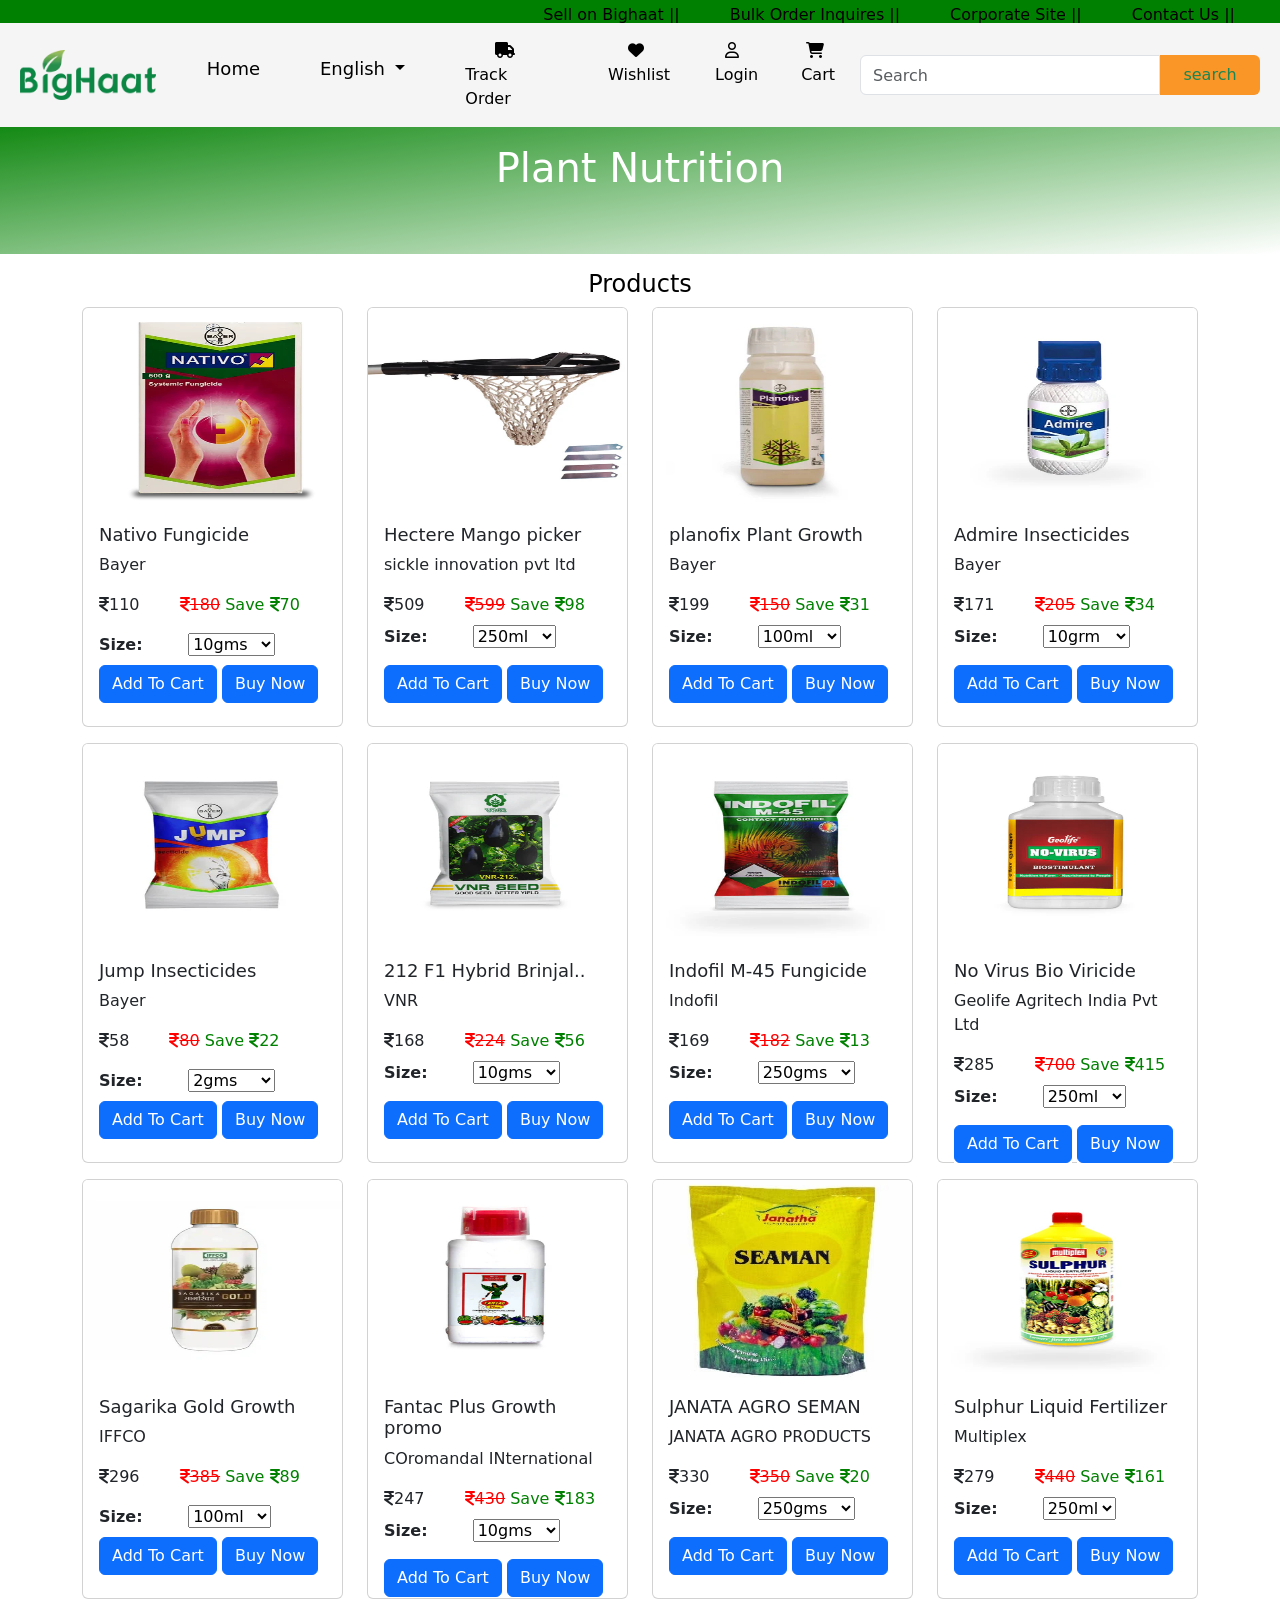
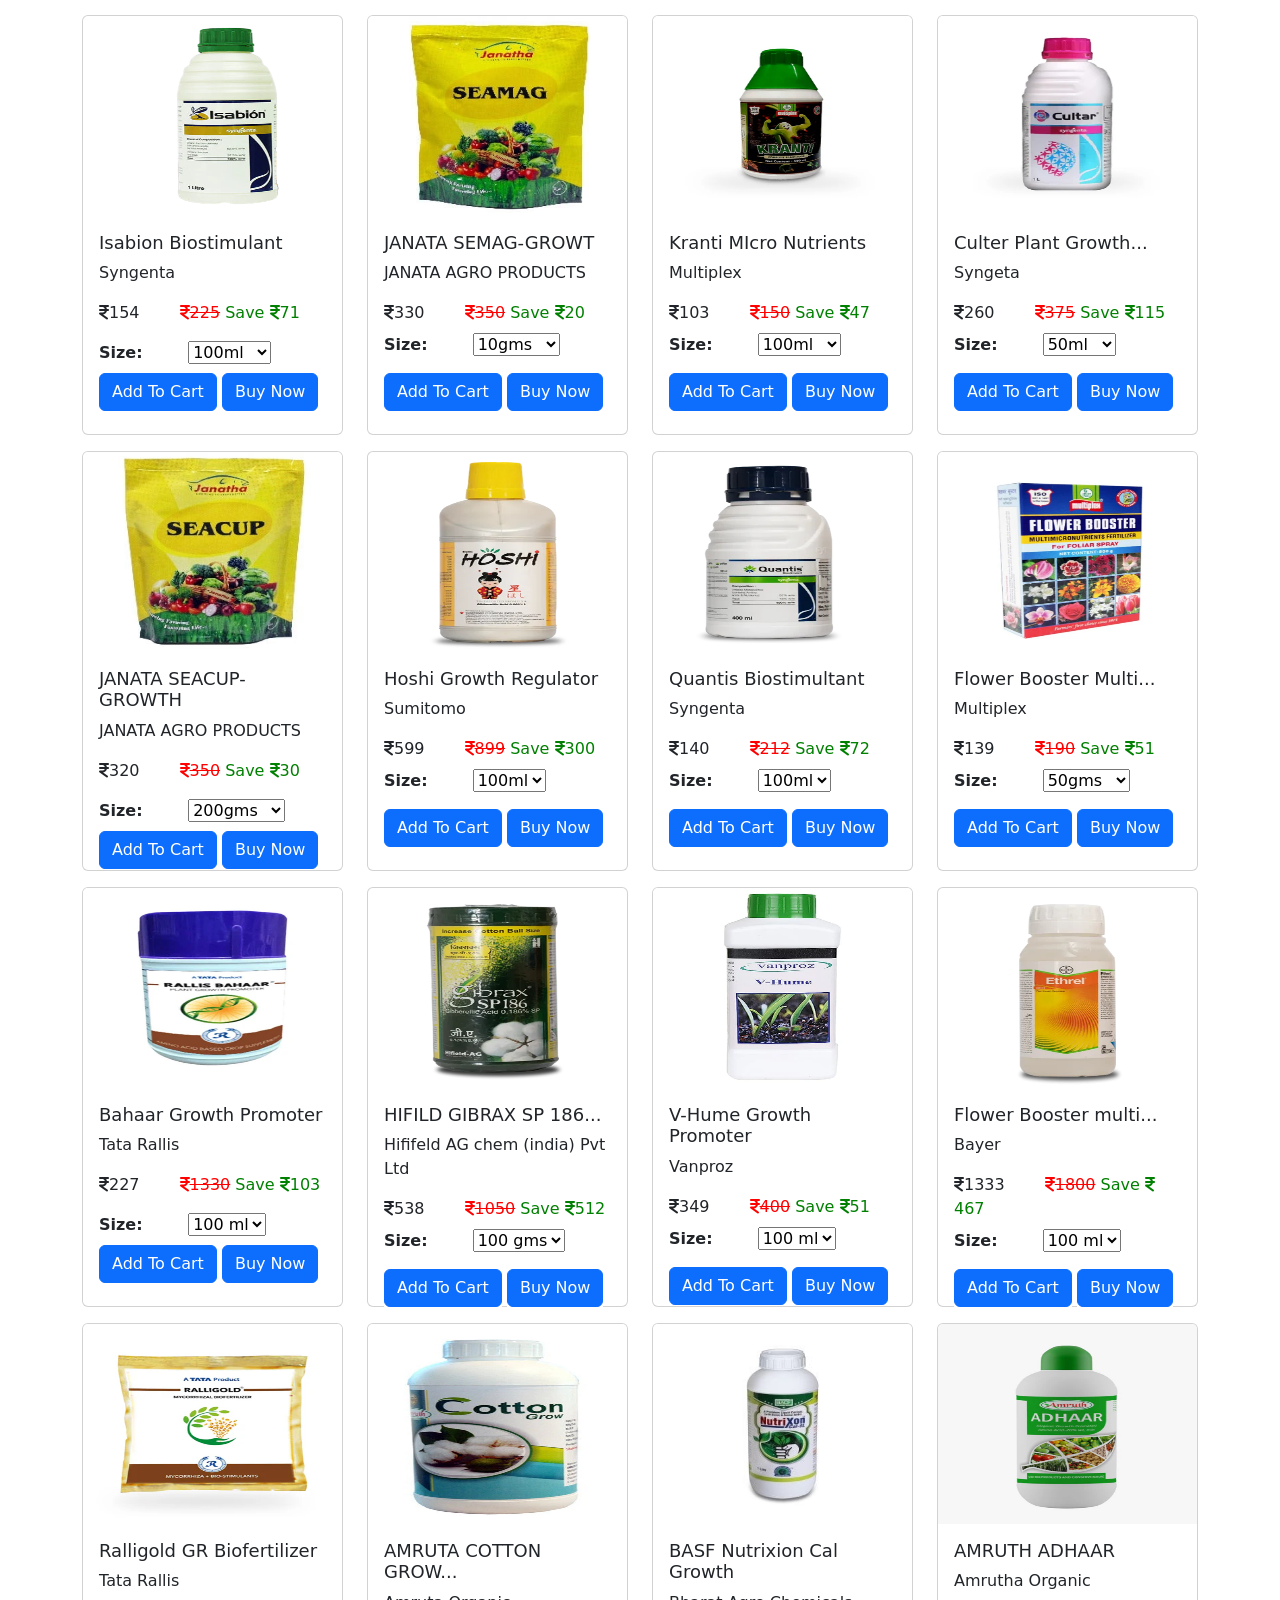
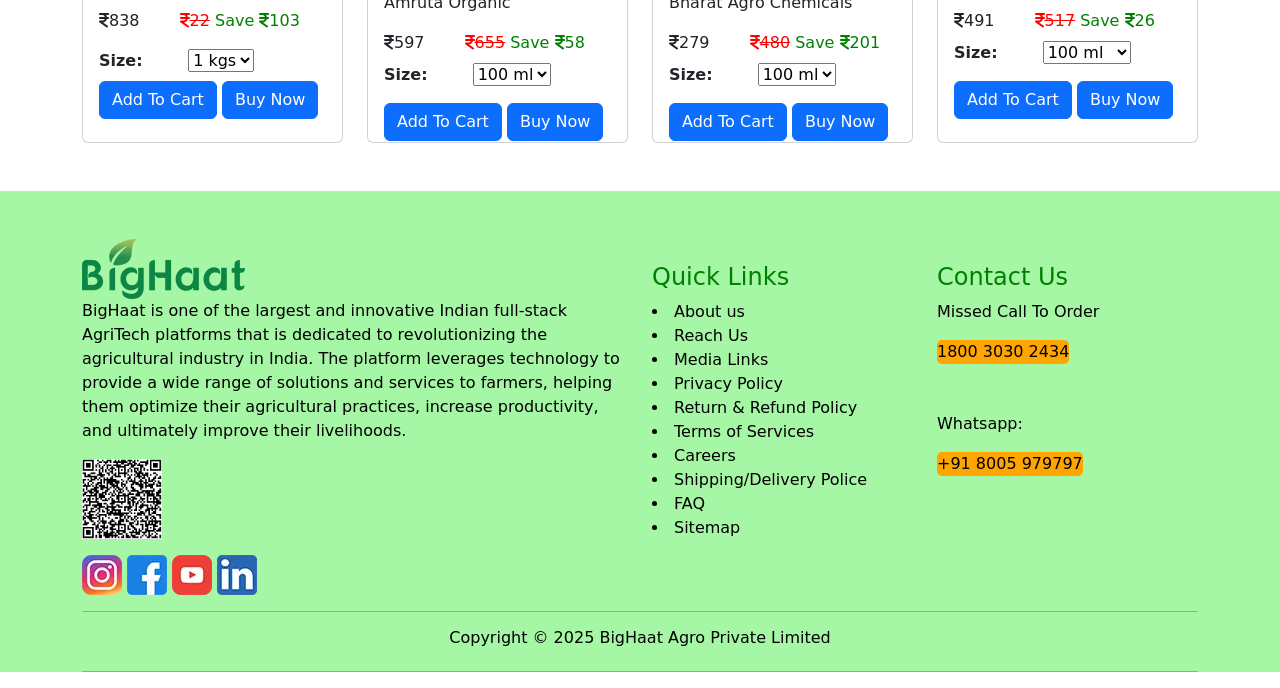
==== cart.html @ b8708f1e "hello" ====
<!DOCTYPE html>
<html lang="en">
<head>
    <meta charset="UTF-8">
    <meta name="viewport" content="width=device-width, initial-scale=1.0">
    <title>cart</title>
    <link rel="stylesheet" href="./css/Bootstrap.min.css">
    <script src="./js/Bootstrap.bundel.min.js"></script>
    <link rel="stylesheet" href="https://cdnjs.cloudflare.com/ajax/libs/font-awesome/6.7.2/css/all.min.css" integrity="sha512-Evv84Mr4kqVGRNSgIGL/F/aIDqQb7xQ2vcrdIwxfjThSH8CSR7PBEakCr51Ck+w+/U6swU2Im1vVX0SVk9ABhg==" crossorigin="anonymous" referrerpolicy="no-referrer" />
    <!-- <link rel="stylesheet" href="./css/index.css"> -->
    <link rel="stylesheet" href="./css/cart.css">
</head>
<body>
    <!-- first section -->
    <section class="navbar1">
        <nav class="navbar navbar-expand-lg navbar-light ">
          <div class="container-fluid">
            <a class="navbar-brand" href="#"></a>
            
            <div class="collapse navbar-collapse" id="navbarNav">
              <ul class="navbar-nav">
                <li class="nav-item" id="navitem">
                  <a class="nav-link active" aria-current="page" href="#">Sell on Bighaat ||</a>
                </li>
                <li class="nav-item">
                  <a class="nav-link active" href="Emailjs.html">Bulk Order Inquires ||</a>
                </li>
                <li class="nav-item">
                    <a class="nav-link active" href="About.html">Corporate Site ||</a>
                  </li>
                <li class="nav-item">
                  <a class="nav-link active" href="Emailjs.html">Contact Us ||</a>
                </li>
              </ul>
            </div>
          </div>
        </nav>
      </section>
  
  <!-- section 2 navbar -->
      <section>
        <nav class="navbar navbar-expand-lg navbar-light ">
          <div class="container-fluid" style="background-color:whitesmoke;">
            <a class="navbar-brand" href="#"><img src="./images/bighaat-logo.webp" alt="" style="height: 50px;"></a>
            <button class="navbar-toggler" type="button" data-bs-toggle="collapse" data-bs-target="#navbarSupportedContent" aria-controls="navbarSupportedContent" aria-expanded="false" aria-label="Toggle navigation">
              <span class="navbar-toggler-icon"></span>
            </button>
            <div class="collapse navbar-collapse" id="navbarSupportedContent">
              <ul class="navbar-nav me-auto mb-1 mb-lg-0">
                <li class="nav-item py-4">
                  <a class="nav-link active Home" id="navlink" href="index.html" tabindex="-1" aria-disabled="true" >
                    Home</a>
                </li>
                
                
                <li class="nav-item dropdown py-4">
                  <a class="nav-link active dropdown-toggle Home" href="#" id="navlink" id="navbarDropdown" role="button" data-bs-toggle="dropdown" aria-expanded="false">
                    English
                  </a>
                  <ul class="dropdown-menu" aria-labelledby="navbarDropdown">
                    <li><a class="dropdown-item" href="#">Hindi</a></li>
                    <li><a class="dropdown-item" href="#">Marathi</a></li>
                    <li><hr class="dropdown-divider"></li>
                    <li><a class="dropdown-item" href="#">Tamil</a></li>
                  </ul>
                </li>
                <li class="nav-item py-2">
                  <a class="nav-link active" id="navlink" href="track_order.html" tabindex="-1" aria-disabled="true" style="padding-left:20px ;">
                    <i class="fa-solid fa-truck" id="truck"></i><br>Track Order</a>
                </li>
                <li class="nav-item py-2">
                  <a class="nav-link active" id="navlink" href="wishlist.html" tabindex="-1" aria-disabled="true" >
                    <i class="fa-solid fa-heart" id="icon" ></i> <br>Wishlist</a>
                </li>
                <li class="nav-itemn py-2">
                  <a class="nav-link active" id="navlink" href="#" tabindex="-1" aria-disabled="true" data-bs-toggle="modal" data-bs-target="#staticBackdrop">
                    <i class="fa-regular fa-user" id="icons"></i> <br>Login</a>
                </li>
                <li class="nav-item py-2">
                  <a class="nav-link active" id="navlink" href="cart.html" tabindex="-1" aria-disabled="true">
                    <i class="fa-solid fa-cart-shopping" id="cart" ></i> <br>Cart</a>
                </li>
              </ul>
              <form class="d-flex">
                <input class="form-control " id="input" type="search" placeholder="Search" aria-label="Search" style="width: 300px;">
                <button class="btn btn-outline-success" type="submit">search</button>
              </form>
            </div>
          </div>
        </nav>
  
        
    </section>
        <!------------------------------------ -----------Modal----------------------------------------- -->
        <div class="modal fade" id="staticBackdrop" data-bs-backdrop="static" data-bs-keyboard="false" tabindex="-1" aria-labelledby="staticBackdropLabel" aria-hidden="true">
          <div class="modal-dialog">
            <div class="modal-content">
              <div class="modal-header">
                <h5 class="modal-title mod" id="staticBackdropLabel">Login</h5>
                <button type="button" class="btn-close" data-bs-dismiss="modal" aria-label="Close"></button>
              </div>
              <div class="modal-body">
                <form>
                
        
                  <div class="mb-3">
                    <label for="email" class="form-labels mod">Email</label>
                    <input type="email" id="email" name="email" class="form-control" required placeholder="Enter your email">
                  </div>
        
                  <div class="mb-3">
                    <label for="password" class="form-labels mod ">Password</label><br>
                    <input type="password" id="password" name="password" class="form-control" maxlength="10" required placeholder="Enter your password">
                  </div>
                  
                  <div class="d-flex justify-content-between align-items-center">
                    <a href="#" class="forgot-password">Forgot Password?</a>
                    <a href="signup.html" class="signup-link account">Don't have an account?</a><a class="sign" href="sign up.html">Sign up</a>
                  </div>
                </form>
              </div>
              <div class="modal-footer">
                <button type="button" class="btn btn-secondary" data-bs-dismiss="modal">Close</button>
                <button type="submit" class="btn btn-outline-success">Sign In</button>
              </div>
            </div>
          </div>
        </div>
    
    <!-- offcanvas section -->
    <div class="offcanvas offcanvas-end" tabindex="-1" id="offcanvasRight" aria-labelledby="offcanvasRightLabel">
      <div class="offcanvas-header">
        <h5 id="offcanvasRightLabel" class="text-center">Cart</h5>
        <button type="button" class="btn-close text-reset" data-bs-dismiss="offcanvas" aria-label="Close"></button>
      </div>
      <div class="offcanvas-body text-center" >
        <p>No Product Add to Cart</p>
        <button class="btn btn-success"><a class="shopping" href="">continue shopping</a></button>
        
      </div>
    </div>
    <!-- Section 3 -->
     <section>
       
        </section>
        <!-- SECTION THIRD -->
         <section>
          
          <div class="cont mt-1 mb-1">
            <h1 class="plant">Plant Nutrition</h1>
          </div>
          
         </section>
    <!-- cart section -->
    <section>
      <div class="container mb-5">
        <h4 class="text-center mt-3">Products</h4>
        
        <div class="row gx-4" > 
          <div class="col-md-3" >
            <div class="card">
              <img src="./images/offer1.webp" class="card-img-top" alt="..." >
              <div class="card-body">
                <h5 class="card-title">Nativo Fungicide</h5>
                <p>Bayer </p>
                <span ><i class="fa-solid fa-indian-rupee-sign"></i>110<strike><i class="fa-solid fa-indian-rupee-sign rs"></i>180</strike></span>
                <span class="color">Save <i class="fa-solid fa-indian-rupee-sign"></i>70</span> <br>
                <b>Size: </b>
                <select class="rs mt-3">
                  <option value="250ml">10gms</option>
                  <option value="500ml">50gms</option>
                  <option value="750ml">100gms</option>
                  <option value="1000ml">500gms</option>S
                </select>
               <button><a href="#" class="btn btn-primary mt-2" >Add To Cart</a></button> 
               <button> <a href="#" class="btn btn-primary mt-2">Buy Now</a></button>
              </div>
            </div>
          </div>
          <div class="col-md-3">
            <div class="card" >
              <img src="./images/offer2.webp" class="card-img-top" alt="..." >
              <div class="card-body">
                <h5 class="card-title">Hectere Mango picker</h5>
                <p>sickle innovation pvt ltd</p>
                <span><i class="fa-solid fa-indian-rupee-sign " ></i>509<strike><i class="fa-solid fa-indian-rupee-sign rs"></i>599</strike></span>
                <span class="color">Save <i class="fa-solid fa-indian-rupee-sign"></i>98</span> <br>
                <b>Size:</b>
                <select class="rs mt-2">
                  <option value="250ml">250ml</option>
                  <option value="500ml">500ml</option>
                  <option value="750ml">750ml</option>
                  <option value="1000ml">1000ml</option>
                </select>
                <button><a href="#" class="btn btn-primary mt-3" >Add To Cart</a></button>
                <button><a href="#" class="btn btn-primary mt-3">Buy Now</a></button>
              </div>
            </div>
          </div>
          <div class="col-md-3">
            <div class="card" >
              <img src="./images/offer3.webp" class="card-img-top" alt="...">
              <div class="card-body">
                <h5 class="card-title">planofix Plant Growth</h5>
                <p>Bayer </p>
                <span><i class="fa-solid fa-indian-rupee-sign " ></i>199<strike><i class="fa-solid fa-indian-rupee-sign rs"></i>150</strike></span>
                <span class="color">Save <i class="fa-solid fa-indian-rupee-sign"></i>31</span> <br>
                <b>Size:</b>
                <select class="rs mt-2">

                  <option value="250ml">100ml</option>
                  <option value="500ml">250ml</option>
                  <option value="750ml">500ml</option>
                  <option value="1000ml">1000ml</option>
                </select>
               <button> <a href="#" class="btn btn-primary mt-3" >Add To Cart</a></button>
               <button> <a href="#" class="btn btn-primary mt-3">Buy Now</a></button>
              </div>
            </div>
          </div>

         <div class="col-md-3">
            <div class="card" >
              <img src="./images/offer4.webp" class="card-img-top" alt="..." >
              <div class="card-body">
                <h5 class="card-title">Admire Insecticides </h5>
                <p>Bayer </p>
                <span><i class="fa-solid fa-indian-rupee-sign " ></i>171<strike><i class="fa-solid fa-indian-rupee-sign rs"></i>205</strike></span>
                <span class="color">Save <i class="fa-solid fa-indian-rupee-sign"></i>34</span> <br>
                <b >Size:</b>
                <select class="rs mt-2">
                  <option value="250ml">10grm</option>
                  <option value="500ml">100gms</option>
                  <option value="750ml">250grm</option>
                  <option value="1000ml">500grm</option>
                </select>
                <button><a href="#" class="btn btn-primary mt-3" >Add To Cart</a></button>
                <button><a href="#" class="btn btn-primary mt-3">Buy Now</a></button>
              </div>
              
            </div>
          </div>
        </div>

        <div class="row gx-4"> 
          <div class="col-md-3 mt-3">
            <div class="card" >
              <img src="./images/offer9.webp" class="card-img-top" alt="..." >
              <div class="card-body">
                <h5 class="card-title">Jump Insecticides</h5>
                <p>Bayer </p>
                <span ><i class="fa-solid fa-indian-rupee-sign"></i>58<strike><i class="fa-solid fa-indian-rupee-sign rs"></i>80</strike></span>
                <span class="color">Save <i class="fa-solid fa-indian-rupee-sign"></i>22</span> <br>
                <b>Size: </b>
                <select class="rs mt-3">
                  <option value="250ml">2gms</option>
                  <option value="500ml">10gms</option>
                  <option value="750ml">100gms</option>
                  <option value="1000ml">200gms</option>S
                </select>
               <button> <a href="#" class="btn btn-primary mt-2" >Add To Cart</a></button>
               <button> <a href="#" class="btn btn-primary mt-2">Buy Now</a></button>
              </div>
            </div>
          </div>
          <div class="col-md-3 mt-3">
            <div class="card">
              <img src="./images/offer6.webp" class="card-img-top" alt="..." >
              <div class="card-body">
                <h5 class="card-title">212 F1 Hybrid Brinjal..</h5>
                <p>VNR</p>
                <span><i class="fa-solid fa-indian-rupee-sign " ></i>168<strike><i class="fa-solid fa-indian-rupee-sign rs"></i>224</strike></span>
                <span class="color">Save <i class="fa-solid fa-indian-rupee-sign"></i>56</span> <br>
                <b>Size:</b>
                <select class="rs mt-2">
                  <option value="250ml">10gms</option>
                  <option value="500ml">20gms</option>
                  <option value="750ml">100gms</option>
                  <option value="1000ml">250gms</option>
                </select>
                <button><a href="#" class="btn btn-primary mt-3" >Add To Cart</a></button>
               <button> <a href="#" class="btn btn-primary mt-3">Buy Now</a></button>
              </div>
            </div>
          </div>
          <div class="col-md-3 mt-3">
            <div class="card" >
              <img src="./images/offer7.webp" class="card-img-top" alt="..." >
              <div class="card-body">
                <h5 class="card-title">Indofil M-45 Fungicide</h5>
                <p>Indofil </p>
                <span><i class="fa-solid fa-indian-rupee-sign " ></i>169<strike><i class="fa-solid fa-indian-rupee-sign rs"></i>182</strike></span>
                <span class="color">Save <i class="fa-solid fa-indian-rupee-sign"></i>13</span> <br>
                <b>Size:</b>
                <select class="rs mt-2">

                  <option value="250ml">250gms</option>
                  <option value="500ml">500gms</option>
                  <option value="750ml">750gms</option>
                  <option value="1000ml">1000gms</option>
                </select>
               <button> <a href="#" class="btn btn-primary mt-3" >Add To Cart</a></button>
               <button> <a href="#" class="btn btn-primary mt-3">Buy Now</a></button>
              </div>
            </div>
          </div>

         <div class="col-md-3 mt-3">
            <div class="card" >
              <img src="./images/offer8.webp" class="card-img-top" alt="..." >
              <div class="card-body">
                <h5 class="card-title">No Virus Bio Viricide</h5>
                <p>Geolife Agritech India Pvt Ltd </p>
                <span><i class="fa-solid fa-indian-rupee-sign " ></i>285<strike><i class="fa-solid fa-indian-rupee-sign rs"></i>700</strike></span>
                <span class="color">Save <i class="fa-solid fa-indian-rupee-sign"></i>415</span> <br>
                <b >Size:</b>
                <select class="rs mt-2">
                  <option value="250ml">250ml</option>
                  <option value="500ml">500ml</option>
                  <option value="750ml">750ml</option>
                  <option value="1000ml">1000ml</option>
                </select>
                <button><a href="#" class="btn btn-primary mt-3" >Add To Cart</a></button>
                <button><a href="#" class="btn btn-primary mt-3">Buy Now</a></button>
              </div>
              
            </div>
          </div>
        </div>

        <div class="row gx-4"> 
          <div class="col-md-3 mt-3">
            <div class="card" >
              <img src="./images/cart9.webp" class="card-img-top" alt="..." >
              <div class="card-body">
                <h5 class="card-title">Sagarika Gold Growth</h5>
                <p>IFFCO </p>
                <span ><i class="fa-solid fa-indian-rupee-sign"></i>296<strike><i class="fa-solid fa-indian-rupee-sign rs"></i>385</strike></span>
                <span class="color">Save <i class="fa-solid fa-indian-rupee-sign"></i>89</span> <br>
                <b>Size: </b>
                <select class="rs mt-3">
                  <option value="250ml">100ml</option>
                  <option value="500ml">250ml</option>
                  <option value="750ml">500ml</option>
                  <option value="1000ml">1000ml</option>S
                </select>
               <button> <a href="#" class="btn btn-primary mt-2" >Add To Cart</a></button>
               <button> <a href="#" class="btn btn-primary mt-2">Buy Now</a></button>
              </div>
            </div>
          </div>
          <div class="col-md-3 mt-3">
            <div class="card" >
              <img src="./images/cart10.webp" class="card-img-top" alt="..." >
              <div class="card-body">
                <h5 class="card-title">Fantac Plus Growth promo</h5>
                <p>COromandal INternational</p>
                <span><i class="fa-solid fa-indian-rupee-sign " ></i>247<strike><i class="fa-solid fa-indian-rupee-sign rs"></i>430</strike></span>
                <span class="color">Save <i class="fa-solid fa-indian-rupee-sign"></i>183</span> <br>
                <b>Size:</b>
                <select class="rs mt-2">
                  <option value="250ml">10gms</option>
                  <option value="500ml">20gms</option>
                  <option value="750ml">100gms</option>
                  <option value="1000ml">250gms</option>
                </select>
                <button><a href="#" class="btn btn-primary mt-3" >Add To Cart</a></button>
               <button> <a href="#" class="btn btn-primary mt-3">Buy Now</a></button>
              </div>
            </div>
          </div>
          <div class="col-md-3 mt-3">
            <div class="card" >
              <img src="./images/cart11.avif" class="card-img-top" alt="..." >
              <div class="card-body">
                <h5 class="card-title">JANATA AGRO SEMAN</h5>
                <p>JANATA AGRO PRODUCTS </p>
                <span><i class="fa-solid fa-indian-rupee-sign " ></i>330<strike><i class="fa-solid fa-indian-rupee-sign rs"></i>350</strike></span>
                <span class="color">Save <i class="fa-solid fa-indian-rupee-sign"></i>20</span> <br>
                <b>Size:</b>
                <select class="rs mt-2">

                  <option value="250ml">250gms</option>
                  <option value="500ml">500gms</option>
                  <option value="750ml">750gms</option>
                  <option value="1000ml">1000gms</option>
                </select>
               <button> <a href="#" class="btn btn-primary mt-3" >Add To Cart</a></button>
               <button> <a href="#" class="btn btn-primary mt-3">Buy Now</a></button>
              </div>
            </div>
          </div>

         <div class="col-md-3 mt-3">
            <div class="card" >
              <img src="./images/cart12.webp" class="card-img-top" alt="..." >
              <div class="card-body">
                <h5 class="card-title">Sulphur Liquid Fertilizer</h5>
                <p>Multiplex </p>
                <span><i class="fa-solid fa-indian-rupee-sign " ></i>279<strike><i class="fa-solid fa-indian-rupee-sign rs"></i>440</strike></span>
                <span class="color">Save <i class="fa-solid fa-indian-rupee-sign"></i>161</span> <br>
                <b >Size:</b>
                <select class="rs mt-2">
                  <option value="250ml">250ml</option>
                  <option value="500ml">500ml</option>
                  <option value="750ml">750ml</option>
                  <option value="1000ml">1ltr</option>
                </select>
                <button><a href="#" class="btn btn-primary mt-3" >Add To Cart</a></button>
                <button><a href="#" class="btn btn-primary mt-3">Buy Now</a></button>
              </div>
              
            </div>
          </div>
        </div>
        <div class="row gx-4"> 
          <div class="col-md-3 mt-3">
            <div class="card" >
              <img src="./images/cart13.webp" class="card-img-top" alt="..." >
              <div class="card-body">
                <h5 class="card-title">Isabion Biostimulant</h5>
                <p>Syngenta</p>
                <span ><i class="fa-solid fa-indian-rupee-sign"></i>154<strike><i class="fa-solid fa-indian-rupee-sign rs"></i>225</strike></span>
                <span class="color">Save <i class="fa-solid fa-indian-rupee-sign"></i>71</span> <br>
                <b>Size: </b>
                <select class="rs mt-3">
                  <option value="250ml">100ml</option>
                  <option value="500ml">250ml</option>
                  <option value="750ml">500ml</option>
                  <option value="1000ml">1000ml</option>S
                </select>
               <button> <a href="#" class="btn btn-primary mt-2" >Add To Cart</a></button>
               <button> <a href="#" class="btn btn-primary mt-2">Buy Now</a></button>
              </div>
            </div>
          </div>
          <div class="col-md-3 mt-3">
            <div class="card" >
              <img src="./images/cart14.avif" class="card-img-top" alt="..." >
              <div class="card-body">
                <h5 class="card-title">JANATA SEMAG-GROWT</h5>
                <p>JANATA AGRO PRODUCTS</p>
                <span><i class="fa-solid fa-indian-rupee-sign " ></i>330<strike><i class="fa-solid fa-indian-rupee-sign rs"></i>350</strike></span>
                <span class="color">Save <i class="fa-solid fa-indian-rupee-sign"></i>20</span> <br>
                <b>Size:</b>
                <select class="rs mt-2">
                  <option value="250ml">10gms</option>
                  <option value="500ml">20gms</option>
                  <option value="750ml">100gms</option>
                  <option value="1000ml">250gms</option>
                </select>
                <button><a href="#" class="btn btn-primary mt-3" >Add To Cart</a></button>
               <button> <a href="#" class="btn btn-primary mt-3">Buy Now</a></button>
              </div>
            </div>
          </div>
          <div class="col-md-3 mt-3">
            <div class="card" >
              <img src="./images/cart15.webp" class="card-img-top" alt="..." >
              <div class="card-body">
                <h5 class="card-title">Kranti MIcro Nutrients</h5>
                <p>Multiplex </p>
                <span><i class="fa-solid fa-indian-rupee-sign " ></i>103<strike><i class="fa-solid fa-indian-rupee-sign rs"></i>150</strike></span>
                <span class="color">Save <i class="fa-solid fa-indian-rupee-sign"></i>47</span> <br>
                <b>Size:</b>
                <select class="rs mt-2">

                  <option value="250ml">100ml</option>
                  <option value="500ml">250ml</option>
                  <option value="750ml">500ml</option>
                  <option value="1000ml">1000ml</option>
                </select>
               <button> <a href="#" class="btn btn-primary mt-3" >Add To Cart</a></button>
               <button> <a href="#" class="btn btn-primary mt-3">Buy Now</a></button>
              </div>
            </div>
          </div>

         <div class="col-md-3 mt-3">
            <div class="card" >
              <img src="./images/cart16.webp" class="card-img-top" alt="..." >
              <div class="card-body">
                <h5 class="card-title">Culter Plant Growth...</h5>
                <p>Syngeta </p>
                <span><i class="fa-solid fa-indian-rupee-sign " ></i>260<strike><i class="fa-solid fa-indian-rupee-sign rs"></i>375</strike></span>
                <span class="color">Save <i class="fa-solid fa-indian-rupee-sign"></i>115</span> <br>
                <b >Size:</b>
                <select class="rs mt-2">
                  <option value="250ml">50ml</option>
                  <option value="500ml">200ml</option>
                  <option value="750ml">500ml</option>
                  <option value="1000ml">1ltr</option>
                </select>
                <button><a href="#" class="btn btn-primary mt-3" >Add To Cart</a></button>
                <button><a href="#" class="btn btn-primary mt-3">Buy Now</a></button>
              </div>
              
            </div>
          </div>
        </div>
        <div class="row gx-4"> 
          <div class="col-md-3 mt-3">
            <div class="card" >
              <img src="./images/cart17.avif" class="card-img-top" alt="..." >
              <div class="card-body">
                <h5 class="card-title">JANATA SEACUP-GROWTH</h5>
                <p>JANATA AGRO PRODUCTS</p>
                <span ><i class="fa-solid fa-indian-rupee-sign"></i>320<strike><i class="fa-solid fa-indian-rupee-sign rs"></i>350</strike></span>
                <span class="color">Save <i class="fa-solid fa-indian-rupee-sign"></i>30</span> <br>
                <b>Size: </b>
                <select class="rs mt-3">
                  <option value="250ml">200gms</option>
                  <option value="500ml">250gms</option>
                  <option value="750ml">500gms</option>
                  <option value="1000ml">1000gms</option>
                </select>
               <button> <a href="#" class="btn btn-primary mt-2" >Add To Cart</a></button>
               <button> <a href="#" class="btn btn-primary mt-2">Buy Now</a></button>
              </div>
            </div>
          </div>
          <div class="col-md-3 mt-3">
            <div class="card" >
              <img src="./images/cart18.webp" class="card-img-top" alt="..." >
              <div class="card-body">
                <h5 class="card-title">Hoshi Growth Regulator</h5>
                <p>Sumitomo</p>
                <span><i class="fa-solid fa-indian-rupee-sign " ></i>599<strike><i class="fa-solid fa-indian-rupee-sign rs"></i>899</strike></span>
                <span class="color">Save <i class="fa-solid fa-indian-rupee-sign"></i>300</span> <br>
                <b>Size:</b>
                <select class="rs mt-2">
                  <option value="250ml">100ml</option>
                  <option value="500ml">200ml</option>
                  <option value="750ml">250ml</option>
                  <option value="1000ml">1ltr</option>
                </select>
                <button><a href="#" class="btn btn-primary mt-3" >Add To Cart</a></button>
               <button> <a href="#" class="btn btn-primary mt-3">Buy Now</a></button>
              </div>
            </div>
          </div>
          <div class="col-md-3 mt-3">
            <div class="card" >
              <img src="./images/cart19.webp" class="card-img-top" alt="..." >
              <div class="card-body">
                <h5 class="card-title">Quantis Biostimultant</h5>
                <p>Syngenta</p>
                <span><i class="fa-solid fa-indian-rupee-sign " ></i>140<strike><i class="fa-solid fa-indian-rupee-sign rs"></i>212</strike></span>
                <span class="color">Save <i class="fa-solid fa-indian-rupee-sign"></i>72</span> <br>
                <b>Size:</b>
                <select class="rs mt-2">

                  <option value="250ml">100ml</option>
                  <option value="500ml">200ml</option>
                  <option value="750ml">500ml</option>
                  <option value="1000ml">1ltr</option>
                </select>
               <button> <a href="#" class="btn btn-primary mt-3" >Add To Cart</a></button>
               <button> <a href="#" class="btn btn-primary mt-3">Buy Now</a></button>
              </div>
            </div>
          </div>

         <div class="col-md-3 mt-3">
            <div class="card" >
              <img src="./images/cart20.webp" class="card-img-top" alt="..." >
              <div class="card-body">
                <h5 class="card-title">Flower Booster Multi...</h5>
                <p>Multiplex</p>
                <span><i class="fa-solid fa-indian-rupee-sign " ></i>139<strike><i class="fa-solid fa-indian-rupee-sign rs"></i>190</strike></span>
                <span class="color">Save <i class="fa-solid fa-indian-rupee-sign"></i>51</span> <br>
                <b >Size:</b>
                <select class="rs mt-2">
                  <option value="250ml">50gms</option>
                  <option value="500ml">100gms</option>
                  <option value="750ml">200gms</option>
                  <option value="1000ml">500gms</option>
                </select>
                <button><a href="#" class="btn btn-primary mt-3" >Add To Cart</a></button>
                <button><a href="#" class="btn btn-primary mt-3">Buy Now</a></button>
              </div>
              
            </div>
          </div>
        </div>
        <div class="row gx-4"> 
          <div class="col-md-3 mt-3">
            <div class="card" >
              <img src="./images/cart21.webp" class="card-img-top" alt="..." >
              <div class="card-body">
                <h5 class="card-title">Bahaar Growth Promoter</h5>
                <p>Tata Rallis</p>
                <span ><i class="fa-solid fa-indian-rupee-sign"></i>227<strike><i class="fa-solid fa-indian-rupee-sign rs"></i>1330</strike></span>
                <span class="color">Save <i class="fa-solid fa-indian-rupee-sign"></i>103</span> <br>
                <b>Size: </b>
                <select class="rs mt-3">
                  <option value="250ml">100 ml</option>
                  <option value="500ml">200 ml</option>
                  <option value="750ml">250 ml</option>
                  <option value="1000ml">500 ml</option>
                </select>
               <button> <a href="#" class="btn btn-primary mt-2" >Add To Cart</a></button>
               <button> <a href="#" class="btn btn-primary mt-2">Buy Now</a></button>
              </div>
            </div>
          </div>
          <div class="col-md-3 mt-3">
            <div class="card" >
              <img src="./images/cart22.webp" class="card-img-top" alt="..." >
              <div class="card-body">
                <h5 class="card-title">HIFILD GIBRAX SP 186...</h5>
                <p>Hififeld AG chem (india) Pvt Ltd</p>
                <span><i class="fa-solid fa-indian-rupee-sign " ></i>538<strike><i class="fa-solid fa-indian-rupee-sign rs"></i>1050</strike></span>
                <span class="color">Save <i class="fa-solid fa-indian-rupee-sign"></i>512</span> <br>
                <b>Size:</b>
                <select class="rs mt-2">
                  <option value="250ml">100 gms</option>
                  <option value="500ml">200 gms</option>
                  <option value="750ml">250 gms</option>
                  <option value="1000ml">500 gms</option>
                </select>
                <button><a href="#" class="btn btn-primary mt-3" >Add To Cart</a></button>
               <button> <a href="#" class="btn btn-primary mt-3">Buy Now</a></button>
              </div>
            </div>
          </div>
          <div class="col-md-3 mt-3">
            <div class="card" >
              <img src="./images/cart23.webp" class="card-img-top" alt="..." >
              <div class="card-body">
                <h5 class="card-title">V-Hume Growth Promoter</h5>
                <p>Vanproz</p>
                <span><i class="fa-solid fa-indian-rupee-sign " ></i>349<strike><i class="fa-solid fa-indian-rupee-sign rs"></i>400</strike></span>
                <span class="color">Save <i class="fa-solid fa-indian-rupee-sign"></i>51</span> <br>
                <b>Size:</b>
                <select class="rs mt-2">

                  <option value="250ml">100 ml</option>
                  <option value="500ml">200 ml</option>
                  <option value="750ml">500 ml</option>
                  <option value="1000ml">1 ltr</option>
                </select>
               <button> <a href="#" class="btn btn-primary mt-3" >Add To Cart</a></button>
               <button> <a href="#" class="btn btn-primary mt-3">Buy Now</a></button>
              </div>
            </div>
          </div>

         <div class="col-md-3 mt-3">
            <div class="card" >
              <img src="./images/cart24.webp" class="card-img-top" alt="..." >
              <div class="card-body">
                <h5 class="card-title">Flower Booster multi...</h5>
                <p>Bayer</p>
                <span><i class="fa-solid fa-indian-rupee-sign " ></i>1333<strike><i class="fa-solid fa-indian-rupee-sign rs"></i>1800</strike></span>
                <span class="color">Save <i class="fa-solid fa-indian-rupee-sign"></i>467</span> <br>
                <b >Size:</b>
                <select class="rs mt-2">
                  <option value="250ml">100 ml</option>
                  <option value="500ml">200 ml</option>
                  <option value="750ml">250 ml</option>
                  <option value="1000ml">500 ml</option>
                </select>
                <button><a href="#" class="btn btn-primary mt-3" >Add To Cart</a></button>
                <button><a href="#" class="btn btn-primary mt-3">Buy Now</a></button>
              </div>
              
            </div>
          </div>
        </div>
        <div class="row gx-4"> 
          <div class="col-md-3 mt-3">
            <div class="card" >
              <img src="./images/cart25.webp" class="card-img-top" alt="..." >
              <div class="card-body">
                <h5 class="card-title">Ralligold GR Biofertilizer</h5>
                <p>Tata Rallis</p>
                <span ><i class="fa-solid fa-indian-rupee-sign"></i>838<strike><i class="fa-solid fa-indian-rupee-sign rs"></i>22</strike></span>
                <span class="color">Save <i class="fa-solid fa-indian-rupee-sign"></i>103</span> <br>
                <b>Size: </b>
                <select class="rs mt-3">
                  <option value="250ml">1 kgs</option>
                  <option value="500ml">2 kgs</option>
                  <option value="750ml">3 kgs</option>
                  <option value="1000ml">5 kgs</option>
                </select>
               <button> <a href="#" class="btn btn-primary mt-2" >Add To Cart</a></button>
               <button> <a href="#" class="btn btn-primary mt-2">Buy Now</a></button>
              </div>
            </div>
          </div>
          <div class="col-md-3 mt-3">
            <div class="card" >
              <img src="./images/cart26.webp" class="card-img-top" alt="..." >
              <div class="card-body">
                <h5 class="card-title">AMRUTA COTTON GROW...</h5>
                <p>Amruta Organic </p>
                <span><i class="fa-solid fa-indian-rupee-sign " ></i>597<strike><i class="fa-solid fa-indian-rupee-sign rs"></i>655</strike></span>
                <span class="color">Save <i class="fa-solid fa-indian-rupee-sign"></i>58</span> <br>
                <b>Size:</b>
                <select class="rs mt-2">
                  <option value="250ml">100 ml</option>
                  <option value="500ml">200 ml</option>
                  <option value="750ml">500 ml</option>
                  <option value="1000ml">1 ltr</option>
                </select>
                <button><a href="#" class="btn btn-primary mt-3" >Add To Cart</a></button>
               <button> <a href="#" class="btn btn-primary mt-3">Buy Now</a></button>
              </div>
            </div>
          </div>
          <div class="col-md-3 mt-3">
            <div class="card" >
              <img src="./images/cart27.avif" class="card-img-top" alt="..." >
              <div class="card-body">
                <h5 class="card-title">BASF Nutrixion Cal Growth</h5>
                <p>Bharat Agro Chemicals </p>
                <span><i class="fa-solid fa-indian-rupee-sign " ></i>279<strike><i class="fa-solid fa-indian-rupee-sign rs"></i>480</strike></span>
                <span class="color">Save <i class="fa-solid fa-indian-rupee-sign"></i>201</span> <br>
                <b>Size:</b>
                <select class="rs mt-2">

                  <option value="250ml">100 ml</option>
                  <option value="500ml">200 ml</option>
                  <option value="750ml">500 ml</option>
                  <option value="1000ml">1 ltr</option>
                </select>
               <button> <a href="#" class="btn btn-primary mt-3" >Add To Cart</a></button>
               <button> <a href="#" class="btn btn-primary mt-3">Buy Now</a></button>
              </div>
            </div>
          </div>

         <div class="col-md-3 mt-3">
            <div class="card" >
              <img src="./images/cart28.webp" class="card-img-top" alt="..." >
              <div class="card-body">
                <h5 class="card-title">AMRUTH ADHAAR </h5>
                <p>Amrutha Organic</p>
                <span><i class="fa-solid fa-indian-rupee-sign " ></i>491<strike><i class="fa-solid fa-indian-rupee-sign rs"></i>517</strike></span>
                <span class="color">Save <i class="fa-solid fa-indian-rupee-sign"></i>26</span> <br>
                <b >Size:</b>
                <select class="rs mt-2">
                  <option value="250ml">100 ml</option>
                  <option value="500ml">250 ml</option>
                  <option value="750ml">500 ml</option>
                  <option value="1000ml">1000 ml</option>
                </select>
                <button><a href="#" class="btn btn-primary mt-3" >Add To Cart</a></button>
                <button><a href="#" class="btn btn-primary mt-3">Buy Now</a></button>
              </div>
              
            </div>
          </div>
        </div>

      </div>
 </section>
    <!-- footer section -->
    <footer>
        <div class="container ">
          <div class="row md:py-8">
            <div class="col-md-6 mt-5">
              <img src="./images/bighaat-logo.webp" alt="">
              <p>BigHaat is one of the largest and innovative Indian full-stack AgriTech platforms that is dedicated to revolutionizing the agricultural industry in India. The platform leverages technology to provide a wide range of solutions and services to farmers, helping them optimize their agricultural practices, increase productivity, and ultimately improve their livelihoods.</p>
              <img class="qr " src="./images/mobile downloadapp.webp" alt=""> <br>
              <img class="mt-3" src="./images/instagram.webp" alt="">
              <img class="mt-3" src="./images/facebook.webp" alt="">
              <img class="mt-3" src="./images/youtube.webp" alt="">
              <img class="mt-3" src="./images/linkdin.webp" alt="">
            </div>
            <div class="col-md-6 md:py-8 mt-5">
              <div class="row">
            <div class="col-md-6 mt-4">
              <h4 class="color">Quick Links</h4>
              <li>About us</li>
              <li>Reach Us</li>
              <li>Media Links</li>
              <li>Privacy Policy</li>
              <li>Return & Refund Policy</li>
              <li>Terms of Services</li>
              <li>Careers</li>
              <li>Shipping/Delivery Police</li>
              <li>FAQ</li>
              <li>Sitemap</li>
              
            </div>
            <div class="col-md-6 mt-4 ">
              <h4 class="color">Contact Us</h4>
              <p>Missed Call To Order</p>
              <button class="num">1800 3030 2434</button>
              <p class="mt-5">Whatsapp:</p>
              <button class="num">+91 8005 979797</button> 
            </div>
          </div>
            
          </div>
        </div>
        <hr class="dropdown-divider"><hr>
        <h6 class="text-center">Copyright © 2025 BigHaat Agro Private Limited</h6>
        <hr class="dropdown-divider"><hr>
       </footer>
    
</body>
</html>
---- css/index.css ----
*{
    margin: 0%;
    padding: 0%;
    box-sizing: border-box;
}
body{
    background-color:  white; 
    color:black;
}
.navbar1 {
    background-color: green;
    height: 50px;
  
  }

  #navbarNav {
    justify-content: flex-end;
    padding-bottom: 12px;
    
  }
  #navitem{
    padding-bottom: 8px;

  }

  .container-fluid {
    padding-inline: 20px;
  }
  .container-fluid2{
    background-color: white;
  }
  #navlink{
    padding-left: 20px;
  }
  #icon{
    padding-left: 20px;
  }
  #icons{
    padding-left: 10px;
  }
  #truck{
    padding-left: 30px;
  }
  #cart{
    padding-left: 5px;
  }

.btf {
    height: 30px;
    width: 150px;
    border-radius: 1px;
   color: white;
   text-decoration: none;
    display: flex;
    justify-content: center;
    align-items: center;
    margin-bottom: 10px;
}


.btf a {
    color: white;
    text-decoration: none; 
    display: block;
    text-align: center;
    line-height: 20px; /* Center the text vertically */
    
}


.nav2 {
    width: 100%;
    height: 80px;
    display: flex;
    /* margin: 0px; */
    background-color:white;
    color: black;
}

.order {
    display: flex;
}

.drop {
    padding-top: 10px;
    border: 1px solid skyblue;
    border-radius: 5px;
    color: black;
    /* background-color: whitesmoke; */
}
.drops
{
    background-color: white;
}


/* Custom styles for centering the navbar items */
.navbar-nav {
    display: flex;
    justify-content: flex-end;
    width: 100%;
}

.navbar-nav .nav-item {
    margin: 0 15px; /* Adding space between items */
}

/* Reduce navbar height */
.navbar {
    height: 50px; /* Reduced height */
}

.navbar .navbar-brand img {
    height: 30px; /* Adjust logo size */
}

.navbar .navbar-nav .nav-item .nav-link {
    padding: 8px 10px; /* Reduce padding for links */
}

.navbar .navbar-toggler {
    padding: 5px 10px; /* Reduce toggler button size */
}

/* Adjust search input field height and width */
.navbar .form-control {
    height: 40px; /* Increased height */
    width: 300px;
    
    border-top-right-radius: 0%;
    border-bottom-right-radius: 0%;
}

/* Adjust the button height */
.navbar .btn-outline-success {
    height: 40px;
    width: 100px;
    border: none;
    background-color: rgb(250, 149, 39);
    border-top-left-radius: 0%;
    border-bottom-left-radius: 0%;
}


.navbar .form-control:focus ~ .navbar-nav .nav-item,
.navbar .form-control:focus ~ .navbar-nav .dropdown {
    display: none;
}

/* Ensure the dropdown is visible on mobile or large screen */
.navbar-nav {
    display: flex;
}
.navbar-dropdown{
    height: 60px;
    width: 100%;
    display: flex;
   justify-content: space-evenly;
}
.cont{
    width: 100%;
    height: 150px;
    text-align: center;
    background-image: linear-gradient(to bottom right,green, white);

    color: white;
}
.plant{
    padding-top: 40px;
}
.color{
    color: green;
}
strike{
    color: red;
}

.rs{
    margin-left: 40px;
}
#phone{
    border: 1px solid blue;
    /* background-color:gray; */
    border-radius: 5px solid blue;
    width: 100%;
    color: white;
}
.brand{
    background-color: rgb(234, 255, 248);
    height: 350px;
    
}
.brand h2,hr{
    color: black;
}
.qr{
    height: 80px;
    width: 80px;
}
.num{
    border-radius: 5px;
    background-color: orange;
}
.dropdown-divider{
    color: white;
}
footer{
    background-color: rgb(165, 247, 165);
}
.card-title{
    font-size: 18px;
}
.card-img-top{
    height: 200px;
}
.execlusive{
    width: 100%;
}
.mod{
    color: black;
    width: 100%;
    padding-left: 10px;
}
.nav-item:hover{
transform: scale(1.2);

}
.categories{
    border-radius: 50%;
}
.categories:hover{
    transform: scale(1.2);
}
.card:hover{
    box-shadow: 0px 4px 10px rgba(0, 0,0, 0.3);
}
.Brand:hover{
    box-shadow: 0px 4px 10px rgba(0, 0,0, 0.3);
}
.account{
    color: black;
    text-decoration: none;
}
#email{
    width: 100%;
    border: 1px solid blue;
}
.sign{
    color: blue;
}
#password{
    border: 1px solid blue;
}
.shopping{
    text-decoration: none;
    color: white;
}
.rating{
    font-weight: bold;
    font-size:50px;
    text-align: center;
    color:lightseagreen;

}
.rate{
    text-align: center;
    font-weight: bold;
}
.ratesection{
    background-color: rgb(215, 250, 249);
    height: 160px;
    justify-content: center;
    align-items: center;
    justify-items: center;
    padding-top: 20px;
}
button{
    /* color: white; */
    background-color: white;
    border: none transparent;
}
.Home{
    font-size: 18px;
}
.Brand{
    width: 130px;
    height: 107px;
    border: 1px solid lightslategray;
    border-radius: 5px;
    background-color: white;
    margin-left: 60px;
    background-size: cover;
    
}
.view{
    display: flex;
    justify-content: flex-end;
    color: black;
    font-size: 20px;
}
.card{
    height: 420px;
}
#form{
    width: 500px;
    height: 250px;
    background-color:rgb(191, 241, 191);
    border-radius: 10px;

}
.btn-success{
    width: 100%;
    height: 35px;
    font-size: 25px;
    color: white;
    border-radius: 10px;
    background-color: rgb(72, 179, 72);
    padding-bottom: 40px;
}
.form-label{
    font-size: 30px;
    text-align: center;
    border-radius: 10px;
    padding-left: 60px;
    
}
.form-label.form-label:hover{
    transform: scale(1.2);
}
#wishlist{
width: 300px;
margin-left: 400px;

}
.text
{
    padding-left: 190px;
}

.succ{
    width: 200px;
}
#input{
    width: 300px;
}
---- css/cart.css ----
*{
    margin: 0%;
    padding: 0%;
    box-sizing: border-box;
}
body{
    background-color:  white; 
    color:black;
}
.navbar1 {
    background-color: green;
    height: 50px;
  
  }

  #navbarNav {
    justify-content: flex-end;
    padding-bottom: 12px;
    
  }
  #navitem{
    padding-bottom: 8px;

  }

  .container-fluid {
    padding-inline: 20px;

  }
  .container-fluid2{
    background-color: white;
  }
  #navlink{
    padding-left: 20px;
  }
  #icon{
    padding-left: 20px;
  }
  #icons{
    padding-left: 10px;
  }
  #truck{
    padding-left: 30px;
  }
  #cart{
    padding-left: 5px;
  }

.btf {
    height: 30px;
    width: 150px;
    border-radius: 1px;
   color: white;
   text-decoration: none;
    display: flex;
    justify-content: center;
    align-items: center;
    margin-bottom: 10px;
}


.btf a {
    color: white;
    text-decoration: none; 
    display: block;
    text-align: center;
    line-height: 20px; /* Center the text vertically */
    
}


.nav2 {
    width: 100%;
    height: 80px;
    display: flex;
    /* margin: 0px; */
    background-color:white;
    color: black;
}

.order {
    display: flex;
}

.drop {
    padding-top: 10px;
    border: 1px solid skyblue;
    border-radius: 5px;
    color: black;
    /* background-color: whitesmoke; */
}
.drops
{
    background-color: white;
}


/* Custom styles for centering the navbar items */
.navbar-nav {
    display: flex;
    justify-content: flex-end;
    width: 100%;
}

.navbar-nav .nav-item {
    margin: 0 15px; /* Adding space between items */
}

/* Reduce navbar height */
.navbar {
    height: 50px; /* Reduced height */
}

.navbar .navbar-brand img {
    height: 50px; /* Adjust logo size */
}

.navbar .navbar-nav .nav-item .nav-link {
    padding: 8px 10px; /* Reduce padding for links */
}

.navbar .navbar-toggler {
    padding: 5px 10px; /* Reduce toggler button size */
}

/* Adjust search input field height and width */
.navbar .form-control {
    height: 40px; /* Increased height */
    width: 300px;
    
    border-top-right-radius: 0%;
    border-bottom-right-radius: 0%;
}

/* Adjust the button height */
.navbar .btn-outline-success {
    height: 40px;
    width: 100px;
    border: none;
    background-color: rgb(250, 149, 39);
    border-top-left-radius: 0%;
    border-bottom-left-radius: 0%;
}


.navbar .form-control:focus ~ .navbar-nav .nav-item,
.navbar .form-control:focus ~ .navbar-nav .dropdown {
    display: none;
}
.cont{
    width: 100%;
    height: 150px;
    text-align: center;
    background-image: linear-gradient(to bottom right,green, white);

    color: white;
}
.plant{
    padding-top: 40px;
}
.color{
    color: green;
}
strike{
    color: red;
}

.rs{
    margin-left: 40px;
}
#phone{
    border: 1px solid blue;
    /* background-color:gray; */
    border-radius: 5px solid blue;
    width: 100%;
    color: white;
}
.brand{
    background-color: rgb(234, 255, 248);
    height: 350px;
    
}
.brand h2,hr{
    color: black;
}
.qr{
    height: 80px;
    width: 80px;
}
.num{
    border-radius: 5px;
    background-color: orange;
}
.dropdown-divider{
    color: white;
}
footer{
    background-color: rgb(165, 247, 165);
}
.card-title{
    font-size: 18px;
}
.card-img-top{
    height: 200px;
}
.execlusive{
    width: 100%;
}
.mod{
    color: black;
    width: 100%;
    padding-left: 10px;
}
.nav-item:hover{
transform: scale(1.2);

}

.card:hover{
    box-shadow: 0px 4px 10px rgba(0, 0,0, 0.3);
}
.Brand:hover{
    box-shadow: 0px 4px 10px rgba(0, 0,0, 0.3);
}
.account{
    color: black;
    text-decoration: none;
}
#email{
    width: 100%;
    border: 1px solid blue;
}
.sign{
    color: blue;
}
#password{
    border: 1px solid blue;
}
.shopping{
    text-decoration: none;
    color: white;
}
.rating{
    font-weight: bold;
    font-size:50px;
    text-align: center;
    color:lightseagreen;

}
.rate{
    text-align: center;
    font-weight: bold;
}
.ratesection{
    background-color: rgb(215, 250, 249);
    height: 160px;
    justify-content: center;
    align-items: center;
    justify-items: center;
    padding-top: 20px;
}
button{
    /* color: white; */
    background-color: white;
    border: none transparent;
}
.Home{
    font-size: 18px;
}


.card{
    height: 420px;
}
#form{
    width: 500px;
    height: 250px;
    background-color:rgb(191, 241, 191);
    border-radius: 10px;

}
.btn-success{
    width: 100%;
    height: 35px;
    font-size: 25px;
    color: white;
    border-radius: 10px;
    background-color: rgb(72, 179, 72);
    padding-bottom: 40px;
}
.form-label{
    font-size: 30px;
    text-align: center;
    border-radius: 10px;
    padding-left: 60px;
    
}
.form-label.form-label:hover{
    transform: scale(1.2);
}
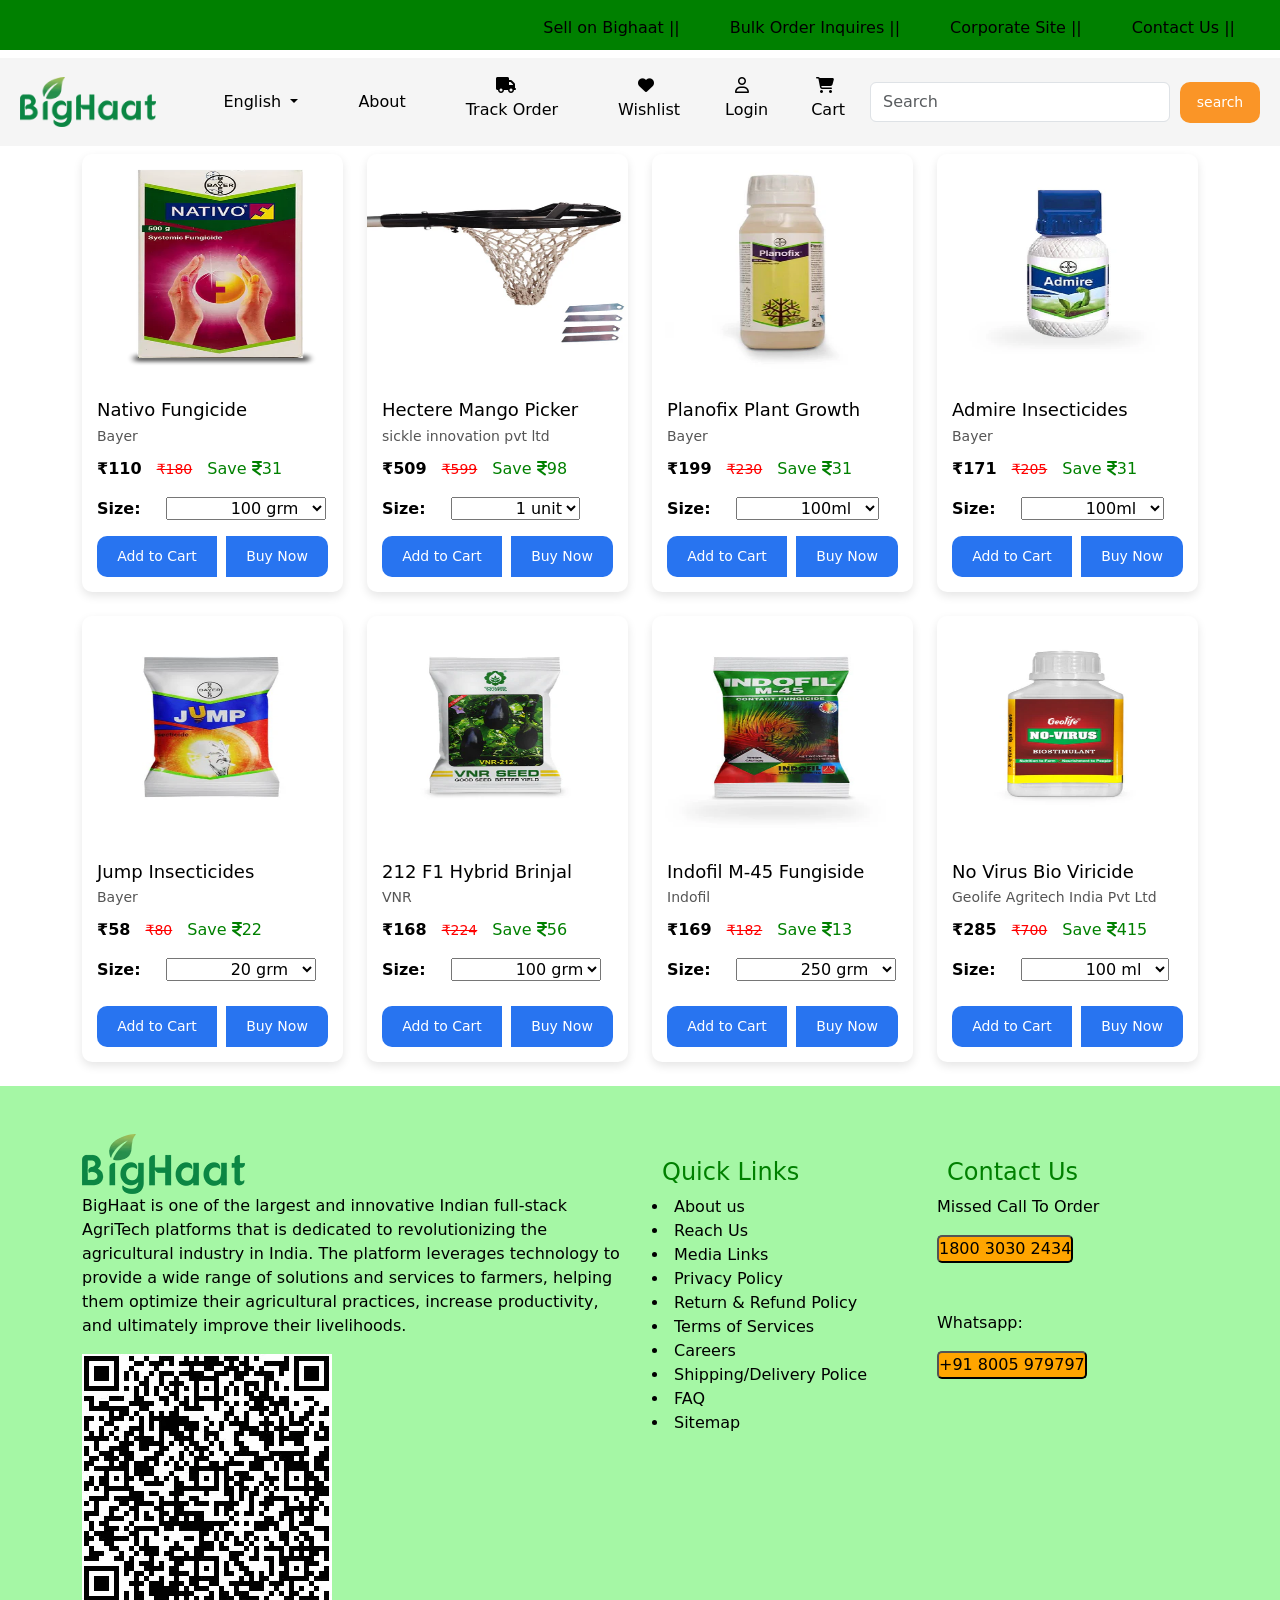
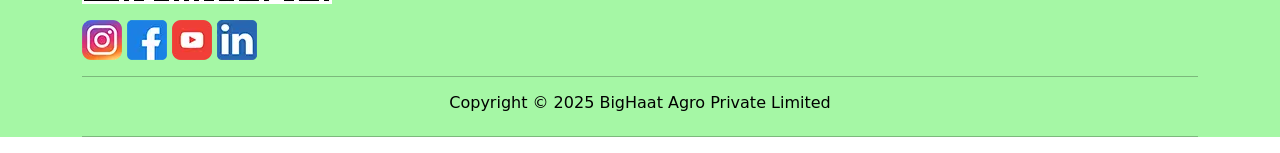
==== commit a7bf1912: "first commit" ====
--- a/cart.html
+++ b/cart.html
@@ -3,12 +3,14 @@
 <head>
     <meta charset="UTF-8">
     <meta name="viewport" content="width=device-width, initial-scale=1.0">
+    
     <title>cart</title>
     <link rel="stylesheet" href="./css/Bootstrap.min.css">
     <script src="./js/Bootstrap.bundel.min.js"></script>
     <link rel="stylesheet" href="https://cdnjs.cloudflare.com/ajax/libs/font-awesome/6.7.2/css/all.min.css" integrity="sha512-Evv84Mr4kqVGRNSgIGL/F/aIDqQb7xQ2vcrdIwxfjThSH8CSR7PBEakCr51Ck+w+/U6swU2Im1vVX0SVk9ABhg==" crossorigin="anonymous" referrerpolicy="no-referrer" />
     <!-- <link rel="stylesheet" href="./css/index.css"> -->
     <link rel="stylesheet" href="./css/cart.css">
+    
 </head>
 <body>
     <!-- first section -->
@@ -40,21 +42,17 @@
   <!-- section 2 navbar -->
       <section>
         <nav class="navbar navbar-expand-lg navbar-light ">
-          <div class="container-fluid" style="background-color:whitesmoke;">
+          <div class="container-fluid container-fluid2">
             <a class="navbar-brand" href="#"><img src="./images/bighaat-logo.webp" alt="" style="height: 50px;"></a>
             <button class="navbar-toggler" type="button" data-bs-toggle="collapse" data-bs-target="#navbarSupportedContent" aria-controls="navbarSupportedContent" aria-expanded="false" aria-label="Toggle navigation">
               <span class="navbar-toggler-icon"></span>
             </button>
             <div class="collapse navbar-collapse" id="navbarSupportedContent">
-              <ul class="navbar-nav me-auto mb-1 mb-lg-0">
-                <li class="nav-item py-4">
-                  <a class="nav-link active Home" id="navlink" href="index.html" tabindex="-1" aria-disabled="true" >
-                    Home</a>
-                </li>
+              <ul class="navbar-nav me-auto mb-2 mb-lg-0">
                 
                 
                 <li class="nav-item dropdown py-4">
-                  <a class="nav-link active dropdown-toggle Home" href="#" id="navlink" id="navbarDropdown" role="button" data-bs-toggle="dropdown" aria-expanded="false">
+                  <a class="nav-link active Home dropdown-toggle" href="#" id="navbarDropdown" role="button" data-bs-toggle="dropdown" aria-expanded="false">
                     English
                   </a>
                   <ul class="dropdown-menu" aria-labelledby="navbarDropdown">
@@ -64,8 +62,12 @@
                     <li><a class="dropdown-item" href="#">Tamil</a></li>
                   </ul>
                 </li>
+                <li class="nav-item py-0">
+                    <a class="nav-link active Home" id="navlink" href="About.html" tabindex="-1" aria-disabled="true" style="padding-left:20px ;">
+                      <br>About</a>
+                  </li>
                 <li class="nav-item py-2">
-                  <a class="nav-link active" id="navlink" href="track_order.html" tabindex="-1" aria-disabled="true" style="padding-left:20px ;">
+                  <a class="nav-link active" id="navlink" href="track_order.html" tabindex="-1" aria-disabled="true" >
                     <i class="fa-solid fa-truck" id="truck"></i><br>Track Order</a>
                 </li>
                 <li class="nav-item py-2">
@@ -77,7 +79,7 @@
                     <i class="fa-regular fa-user" id="icons"></i> <br>Login</a>
                 </li>
                 <li class="nav-item py-2">
-                  <a class="nav-link active" id="navlink" href="cart.html" tabindex="-1" aria-disabled="true">
+                  <a class="nav-link active" id="navlink" href="#" tabindex="-1" aria-disabled="true" data-bs-toggle="offcanvas" data-bs-target="#offcanvasRight" aria-controls="offcanvasRight">
                     <i class="fa-solid fa-cart-shopping" id="cart" ></i> <br>Cart</a>
                 </li>
               </ul>
@@ -92,40 +94,40 @@
         
     </section>
         <!------------------------------------ -----------Modal----------------------------------------- -->
-        <div class="modal fade" id="staticBackdrop" data-bs-backdrop="static" data-bs-keyboard="false" tabindex="-1" aria-labelledby="staticBackdropLabel" aria-hidden="true">
-          <div class="modal-dialog">
-            <div class="modal-content">
-              <div class="modal-header">
-                <h5 class="modal-title mod" id="staticBackdropLabel">Login</h5>
-                <button type="button" class="btn-close" data-bs-dismiss="modal" aria-label="Close"></button>
-              </div>
-              <div class="modal-body">
-                <form>
-                
-        
-                  <div class="mb-3">
-                    <label for="email" class="form-labels mod">Email</label>
-                    <input type="email" id="email" name="email" class="form-control" required placeholder="Enter your email">
-                  </div>
-        
-                  <div class="mb-3">
-                    <label for="password" class="form-labels mod ">Password</label><br>
-                    <input type="password" id="password" name="password" class="form-control" maxlength="10" required placeholder="Enter your password">
-                  </div>
-                  
-                  <div class="d-flex justify-content-between align-items-center">
-                    <a href="#" class="forgot-password">Forgot Password?</a>
-                    <a href="signup.html" class="signup-link account">Don't have an account?</a><a class="sign" href="sign up.html">Sign up</a>
-                  </div>
-                </form>
-              </div>
-              <div class="modal-footer">
-                <button type="button" class="btn btn-secondary" data-bs-dismiss="modal">Close</button>
-                <button type="submit" class="btn btn-outline-success">Sign In</button>
-              </div>
-            </div>
+    <div class="modal fade" id="staticBackdrop" data-bs-backdrop="static" data-bs-keyboard="false" tabindex="-1" aria-labelledby="staticBackdropLabel" aria-hidden="true">
+      <div class="modal-dialog">
+        <div class="modal-content">
+          <div class="modal-header">
+            <h5 class="modal-title mod" id="staticBackdropLabel">Login</h5>
+            <button type="button" class="btn-close" data-bs-dismiss="modal" aria-label="Close"></button>
+          </div>
+          <div class="modal-body">
+            <form>
+            
+    
+              <div class="mb-3">
+                <label for="email" class="form-labels mod">Email</label>
+                <input type="email" id="email" name="email" class="form-control" required placeholder="Enter your email">
+              </div>
+    
+              <div class="mb-3">
+                <label for="password" class="form-labels mod ">Password</label><br>
+                <input type="password" id="password" name="password" class="form-control" maxlength="10" required placeholder="Enter your password">
+              </div>
+              
+              <div class="d-flex justify-content-between align-items-center">
+                <a href="#" class="forgot-password">Forgot Password?</a>
+                <a href="signup.html" class="signup-link account">Don't have an account?</a><a class="sign" href="sign up.html">Sign up</a>
+              </div>
+            </form>
+          </div>
+          <div class="modal-footer">
+            <button type="button" class="btn btn-secondary" data-bs-dismiss="modal">Close</button>
+            <button type="submit" class="btn btn-outline-success">Sign In</button>
           </div>
         </div>
+      </div>
+    </div>
     
     <!-- offcanvas section -->
     <div class="offcanvas offcanvas-end" tabindex="-1" id="offcanvasRight" aria-labelledby="offcanvasRightLabel">
@@ -135,671 +137,311 @@
       </div>
       <div class="offcanvas-body text-center" >
         <p>No Product Add to Cart</p>
-        <button class="btn btn-success"><a class="shopping" href="">continue shopping</a></button>
+        <button class="btn btn-success succ"><a class="shopping" href="cart.html">continue shopping</a></button>
         
       </div>
     </div>
-    <!-- Section 3 -->
-     <section>
+
+    <!-- cart section -->
+
+    <section>
+      <div class="container">
+        <div class="row g-4">
+          <!-- Product 1 -->
+          <div class="col-12 col-md-3">
+            <div class="product-card">
+              <img src="./images/offer1.webp" alt="Product" class="product-image"/>
+              <div class="product-details">
+                <div>
+                  <h3>Nativo Fungicide</h3>
+                  <div class="brand">Bayer</div>
+                  <div>
+                    <span class="price">₹110</span>
+                    <span class="old-price">₹180</span>
+                    <span class="color">Save <i class="fa-solid fa-indian-rupee-sign"></i>31</span>
+                  </div>
+                  
+                        <b>Size:</b>
+                        <select class="rs mt-3">
+    
+                          <option value="250ml">100 grm</option>
+                          <option value="500ml">250 grm</option>
+                          <option value="750ml">500 grm</option>
+                          <option value="1000ml">1000 grm</option>
+                        </select>
+                </div>
+                <div class="btn-group">
+                  <button class="btn">Add to Cart</button>
+                  <button class="btn">Buy Now</button>
+                </div>
+              </div>
+            </div>
+          </div>
+    
+          <!-- Product 2 -->
+          <div class="col-12 col-md-3">
+            <div class="product-card">
+              <img src="./images/offer2.webp" alt="Product" class="product-image"/>
+              <div class="product-details">
+                <div>
+                  <h3>Hectere Mango Picker</h3>
+                  <div class="brand">sickle innovation pvt ltd</div>
+                  <div>
+                    <span class="price">₹509</span>
+                    <span class="old-price">₹599</span>
+                    <span class="color">Save <i class="fa-solid fa-indian-rupee-sign"></i>98</span>
+                  </div>
+                  
+                        <b>Size:</b>
+                        <select class="rs mt-3">
+    
+                          <option value="250ml">1 unit</option>
+                          <option value="500ml">2 unit</option>
+                          <option value="750ml">3 unit</option>
+                          <option value="1000ml">4 unit</option>
+                        </select>
+                </div>
+                <div class="btn-group">
+                  <button class="btn">Add to Cart</button>
+                  <button class="btn">Buy Now</button>
+                </div>
+              </div>
+            </div>
+          </div>      
+          <!-- Product 3 -->
+          <div class="col-12 col-md-3">
+            <div class="product-card">
+              <img src="./images/offer3.webp" alt="Product" class="product-image"/>
+              <div class="product-details">
+                <div>
+                  <h3>Planofix Plant Growth</h3>
+                  <div class="brand">Bayer</div>
+                  <div>
+                    <span class="price">₹199</span>
+                    <span class="old-price">₹230</span>
+                    <span class="color">Save <i class="fa-solid fa-indian-rupee-sign"></i>31</span>
+                  </div>
+                  
+                        <b>Size:</b>
+                        <select class="rs mt-3">
+    
+                          <option value="250ml">100ml</option>
+                          <option value="500ml">250ml</option>
+                          <option value="750ml">500ml</option>
+                          <option value="1000ml">1000ml</option>
+                        </select>
+                </div>
+                <div class="btn-group">
+                  <button class="btn">Add to Cart</button>
+                  <button class="btn">Buy Now</button>
+                </div>
+              </div>
+            </div>
+          </div>
+    
+          <!-- Product 4 -->
+          <div class="col-12 col-md-3">
+            <div class="product-card">
+              <img src="./images/offer4.webp" alt="Product" class="product-image"/>
+              <div class="product-details">
+                <div>
+                  <h3>Admire Insecticides</h3>
+                  <div class="brand">Bayer</div>
+                  <div>
+                    <span class="price">₹171</span>
+                    <span class="old-price">₹205</span>
+                    <span class="color">Save <i class="fa-solid fa-indian-rupee-sign"></i>31</span>
+                  </div>
+                  
+                        <b>Size:</b>
+                        <select class="rs mt-3">
+    
+                          <option value="250ml">100ml</option>
+                          <option value="500ml">250ml</option>
+                          <option value="750ml">500ml</option>
+                          <option value="1000ml">1000ml</option>
+                        </select>
+                </div>
+                <div class="btn-group">
+                  <button class="btn">Add to Cart</button>
+                  <button class="btn">Buy Now</button>
+                </div>
+              </div>
+            </div>
+          </div>
+        </div>
+    
+        <div class="row g-4">
+          <!-- Product 5 -->
+          <div class="col-12 col-md-3 ">
+            <div class="product-card mt-4">
+              <img src="./images/offer9.webp" alt="Product" class="product-image"/>
+              <div class="product-details">
+                <div>
+                  <h3>Jump Insecticides</h3>
+                  <div class="brand">Bayer</div>
+                  <div>
+                    <span class="price">₹58</span>
+                    <span class="old-price">₹80</span>
+                    <span class="color">Save <i class="fa-solid fa-indian-rupee-sign"></i>22</span>
+                  </div>
+                  
+                        <b>Size:</b>
+                        <select class="rs mt-3">
+    
+                          <option value="250ml">20 grm</option>
+                          <option value="500ml">50 grm</option>
+                          <option value="750ml">100 grm</option>
+                          <option value="1000ml">250 grm</option>
+                        </select>
+                </div>
+                <div class="btn-group button">
+                  <button class="btn">Add to Cart</button>
+                  <button class="btn">Buy Now</button>
+                </div>
+              </div>
+            </div>
+          </div>
+    
+          <!-- Product 6 -->
+          <div class="col-12 col-md-3 ">
+            <div class="product-card mt-4">
+              <img src="./images/offer6.webp" alt="Product" class="product-image"/>
+              <div class="product-details">
+                <div>
+                  <h3>212 F1 Hybrid Brinjal</h3>
+                  <div class="brand">VNR</div>
+                  <div>
+                    <span class="price">₹168</span>
+                    <span class="old-price">₹224</span>
+                    <span class="color">Save <i class="fa-solid fa-indian-rupee-sign"></i>56</span>
+                  </div>
+                  
+                        <b>Size:</b>
+                        <select class="rs mt-3">
+    
+                          <option value="250ml">100 grm</option>
+                          <option value="500ml">200 grm</option>
+                          <option value="750ml">250 grm </option>
+                          <option value="1000ml">500 grm</option>
+                        </select>
+                </div>
+                <div class="btn-group button">
+                  <button class="btn">Add to Cart</button>
+                  <button class="btn">Buy Now</button>
+                </div>
+              </div>
+            </div>
+          </div>      
+          <!-- Product 7 -->
+          <div class="col-12 col-md-3">
+            <div class="product-card mt-4">
+              <img src="./images/offer7.webp" alt="Product" class="product-image"/>
+              <div class="product-details">
+                <div>
+                  <h3>Indofil M-45 Fungiside</h3>
+                  <div class="brand">Indofil</div>
+                  <div>
+                    <span class="price">₹169</span>
+                    <span class="old-price">₹182</span>
+                    <span class="color">Save <i class="fa-solid fa-indian-rupee-sign"></i>13</span>
+                  </div>
+                  
+                        <b>Size:</b>
+                        <select class="rs mt-3">
+    
+                          <option value="250ml">250 grm</option>
+                          <option value="500ml">500 grm</option>
+                          <option value="750ml">700 grm</option>
+                          <option value="1000ml">1000 grm</option>
+                        </select>
+                </div>
+                <div class="btn-group button">
+                  <button class="btn">Add to Cart</button>
+                  <button class="btn">Buy Now</button>
+                </div>
+              </div>
+            </div>
+          </div>
+    
+          <!-- Product 8 -->
+          <div class="col-12 col-md-3 ">
+            <div class="product-card mt-4">
+              <img src="./images/offer8.webp" alt="Product" class="product-image"/>
+              <div class="product-details">
+                <div>
+                  <h3>No Virus Bio Viricide</h3>
+                  <div class="brand">Geolife Agritech India Pvt Ltd</div>
+                  <div>
+                    <span class="price">₹285</span>
+                    <span class="old-price">₹700</span>
+                    <span class="color">Save <i class="fa-solid fa-indian-rupee-sign"></i>415</span>
+                  </div>
+                  
+                        <b>Size:</b>
+                        <select class="rs mt-3">
+    
+                          <option value="250ml">100 ml</option>
+                          <option value="500ml">250 ml</option>
+                          <option value="750ml">500 ml</option>
+                          <option value="1000ml">1000 ml</option>
+                        </select>
+                </div>
+                <div class="btn-group button">
+                  <button class="btn">Add to Cart</button>
+                  <button class="btn">Buy Now</button>
+                </div>
+              </div>
+            </div>
+          </div>
+        </div>
+      </div>
+    
+    </section>
        
-        </section>
-        <!-- SECTION THIRD -->
-         <section>
+    <!-- footer section -->
+    <footer class="mt-5">
+      <div class="container ">
+        <div class="row md:py-8">
+          <div class="col-md-6 mt-5">
+            <img src="./images/bighaat-logo.webp" alt="">
+            <p>BigHaat is one of the largest and innovative Indian full-stack AgriTech platforms that is dedicated to revolutionizing the agricultural industry in India. The platform leverages technology to provide a wide range of solutions and services to farmers, helping them optimize their agricultural practices, increase productivity, and ultimately improve their livelihoods.</p>
+            <img class="qr " src="./images/mobile downloadapp.webp" alt=""> <br>
+            <img class="mt-3" src="./images/instagram.webp" alt="">
+            <img class="mt-3" src="./images/facebook.webp" alt="">
+            <img class="mt-3" src="./images/youtube.webp" alt="">
+            <img class="mt-3" src="./images/linkdin.webp" alt="">
+          </div>
+          <div class="col-md-6 md:py-8 mt-5">
+            <div class="row">
+          <div class="col-md-6 mt-4">
+            <h4 class="color">Quick Links</h4>
+            <li>About us</li>
+            <li>Reach Us</li>
+            <li>Media Links</li>
+            <li>Privacy Policy</li>
+            <li>Return & Refund Policy</li>
+            <li>Terms of Services</li>
+            <li>Careers</li>
+            <li>Shipping/Delivery Police</li>
+            <li>FAQ</li>
+            <li>Sitemap</li>
+            
+          </div>
+          <div class="col-md-6 mt-4 ">
+            <h4 class="color">Contact Us</h4>
+            <p>Missed Call To Order</p>
+            <button class="num">1800 3030 2434</button>
+            <p class="mt-5">Whatsapp:</p>
+            <button class="num">+91 8005 979797</button> 
+          </div>
+        </div>
           
-          <div class="cont mt-1 mb-1">
-            <h1 class="plant">Plant Nutrition</h1>
-          </div>
-          
-         </section>
-    <!-- cart section -->
-    <section>
-      <div class="container mb-5">
-        <h4 class="text-center mt-3">Products</h4>
-        
-        <div class="row gx-4" > 
-          <div class="col-md-3" >
-            <div class="card">
-              <img src="./images/offer1.webp" class="card-img-top" alt="..." >
-              <div class="card-body">
-                <h5 class="card-title">Nativo Fungicide</h5>
-                <p>Bayer </p>
-                <span ><i class="fa-solid fa-indian-rupee-sign"></i>110<strike><i class="fa-solid fa-indian-rupee-sign rs"></i>180</strike></span>
-                <span class="color">Save <i class="fa-solid fa-indian-rupee-sign"></i>70</span> <br>
-                <b>Size: </b>
-                <select class="rs mt-3">
-                  <option value="250ml">10gms</option>
-                  <option value="500ml">50gms</option>
-                  <option value="750ml">100gms</option>
-                  <option value="1000ml">500gms</option>S
-                </select>
-               <button><a href="#" class="btn btn-primary mt-2" >Add To Cart</a></button> 
-               <button> <a href="#" class="btn btn-primary mt-2">Buy Now</a></button>
-              </div>
-            </div>
-          </div>
-          <div class="col-md-3">
-            <div class="card" >
-              <img src="./images/offer2.webp" class="card-img-top" alt="..." >
-              <div class="card-body">
-                <h5 class="card-title">Hectere Mango picker</h5>
-                <p>sickle innovation pvt ltd</p>
-                <span><i class="fa-solid fa-indian-rupee-sign " ></i>509<strike><i class="fa-solid fa-indian-rupee-sign rs"></i>599</strike></span>
-                <span class="color">Save <i class="fa-solid fa-indian-rupee-sign"></i>98</span> <br>
-                <b>Size:</b>
-                <select class="rs mt-2">
-                  <option value="250ml">250ml</option>
-                  <option value="500ml">500ml</option>
-                  <option value="750ml">750ml</option>
-                  <option value="1000ml">1000ml</option>
-                </select>
-                <button><a href="#" class="btn btn-primary mt-3" >Add To Cart</a></button>
-                <button><a href="#" class="btn btn-primary mt-3">Buy Now</a></button>
-              </div>
-            </div>
-          </div>
-          <div class="col-md-3">
-            <div class="card" >
-              <img src="./images/offer3.webp" class="card-img-top" alt="...">
-              <div class="card-body">
-                <h5 class="card-title">planofix Plant Growth</h5>
-                <p>Bayer </p>
-                <span><i class="fa-solid fa-indian-rupee-sign " ></i>199<strike><i class="fa-solid fa-indian-rupee-sign rs"></i>150</strike></span>
-                <span class="color">Save <i class="fa-solid fa-indian-rupee-sign"></i>31</span> <br>
-                <b>Size:</b>
-                <select class="rs mt-2">
-
-                  <option value="250ml">100ml</option>
-                  <option value="500ml">250ml</option>
-                  <option value="750ml">500ml</option>
-                  <option value="1000ml">1000ml</option>
-                </select>
-               <button> <a href="#" class="btn btn-primary mt-3" >Add To Cart</a></button>
-               <button> <a href="#" class="btn btn-primary mt-3">Buy Now</a></button>
-              </div>
-            </div>
-          </div>
-
-         <div class="col-md-3">
-            <div class="card" >
-              <img src="./images/offer4.webp" class="card-img-top" alt="..." >
-              <div class="card-body">
-                <h5 class="card-title">Admire Insecticides </h5>
-                <p>Bayer </p>
-                <span><i class="fa-solid fa-indian-rupee-sign " ></i>171<strike><i class="fa-solid fa-indian-rupee-sign rs"></i>205</strike></span>
-                <span class="color">Save <i class="fa-solid fa-indian-rupee-sign"></i>34</span> <br>
-                <b >Size:</b>
-                <select class="rs mt-2">
-                  <option value="250ml">10grm</option>
-                  <option value="500ml">100gms</option>
-                  <option value="750ml">250grm</option>
-                  <option value="1000ml">500grm</option>
-                </select>
-                <button><a href="#" class="btn btn-primary mt-3" >Add To Cart</a></button>
-                <button><a href="#" class="btn btn-primary mt-3">Buy Now</a></button>
-              </div>
-              
-            </div>
-          </div>
         </div>
-
-        <div class="row gx-4"> 
-          <div class="col-md-3 mt-3">
-            <div class="card" >
-              <img src="./images/offer9.webp" class="card-img-top" alt="..." >
-              <div class="card-body">
-                <h5 class="card-title">Jump Insecticides</h5>
-                <p>Bayer </p>
-                <span ><i class="fa-solid fa-indian-rupee-sign"></i>58<strike><i class="fa-solid fa-indian-rupee-sign rs"></i>80</strike></span>
-                <span class="color">Save <i class="fa-solid fa-indian-rupee-sign"></i>22</span> <br>
-                <b>Size: </b>
-                <select class="rs mt-3">
-                  <option value="250ml">2gms</option>
-                  <option value="500ml">10gms</option>
-                  <option value="750ml">100gms</option>
-                  <option value="1000ml">200gms</option>S
-                </select>
-               <button> <a href="#" class="btn btn-primary mt-2" >Add To Cart</a></button>
-               <button> <a href="#" class="btn btn-primary mt-2">Buy Now</a></button>
-              </div>
-            </div>
-          </div>
-          <div class="col-md-3 mt-3">
-            <div class="card">
-              <img src="./images/offer6.webp" class="card-img-top" alt="..." >
-              <div class="card-body">
-                <h5 class="card-title">212 F1 Hybrid Brinjal..</h5>
-                <p>VNR</p>
-                <span><i class="fa-solid fa-indian-rupee-sign " ></i>168<strike><i class="fa-solid fa-indian-rupee-sign rs"></i>224</strike></span>
-                <span class="color">Save <i class="fa-solid fa-indian-rupee-sign"></i>56</span> <br>
-                <b>Size:</b>
-                <select class="rs mt-2">
-                  <option value="250ml">10gms</option>
-                  <option value="500ml">20gms</option>
-                  <option value="750ml">100gms</option>
-                  <option value="1000ml">250gms</option>
-                </select>
-                <button><a href="#" class="btn btn-primary mt-3" >Add To Cart</a></button>
-               <button> <a href="#" class="btn btn-primary mt-3">Buy Now</a></button>
-              </div>
-            </div>
-          </div>
-          <div class="col-md-3 mt-3">
-            <div class="card" >
-              <img src="./images/offer7.webp" class="card-img-top" alt="..." >
-              <div class="card-body">
-                <h5 class="card-title">Indofil M-45 Fungicide</h5>
-                <p>Indofil </p>
-                <span><i class="fa-solid fa-indian-rupee-sign " ></i>169<strike><i class="fa-solid fa-indian-rupee-sign rs"></i>182</strike></span>
-                <span class="color">Save <i class="fa-solid fa-indian-rupee-sign"></i>13</span> <br>
-                <b>Size:</b>
-                <select class="rs mt-2">
-
-                  <option value="250ml">250gms</option>
-                  <option value="500ml">500gms</option>
-                  <option value="750ml">750gms</option>
-                  <option value="1000ml">1000gms</option>
-                </select>
-               <button> <a href="#" class="btn btn-primary mt-3" >Add To Cart</a></button>
-               <button> <a href="#" class="btn btn-primary mt-3">Buy Now</a></button>
-              </div>
-            </div>
-          </div>
-
-         <div class="col-md-3 mt-3">
-            <div class="card" >
-              <img src="./images/offer8.webp" class="card-img-top" alt="..." >
-              <div class="card-body">
-                <h5 class="card-title">No Virus Bio Viricide</h5>
-                <p>Geolife Agritech India Pvt Ltd </p>
-                <span><i class="fa-solid fa-indian-rupee-sign " ></i>285<strike><i class="fa-solid fa-indian-rupee-sign rs"></i>700</strike></span>
-                <span class="color">Save <i class="fa-solid fa-indian-rupee-sign"></i>415</span> <br>
-                <b >Size:</b>
-                <select class="rs mt-2">
-                  <option value="250ml">250ml</option>
-                  <option value="500ml">500ml</option>
-                  <option value="750ml">750ml</option>
-                  <option value="1000ml">1000ml</option>
-                </select>
-                <button><a href="#" class="btn btn-primary mt-3" >Add To Cart</a></button>
-                <button><a href="#" class="btn btn-primary mt-3">Buy Now</a></button>
-              </div>
-              
-            </div>
-          </div>
-        </div>
-
-        <div class="row gx-4"> 
-          <div class="col-md-3 mt-3">
-            <div class="card" >
-              <img src="./images/cart9.webp" class="card-img-top" alt="..." >
-              <div class="card-body">
-                <h5 class="card-title">Sagarika Gold Growth</h5>
-                <p>IFFCO </p>
-                <span ><i class="fa-solid fa-indian-rupee-sign"></i>296<strike><i class="fa-solid fa-indian-rupee-sign rs"></i>385</strike></span>
-                <span class="color">Save <i class="fa-solid fa-indian-rupee-sign"></i>89</span> <br>
-                <b>Size: </b>
-                <select class="rs mt-3">
-                  <option value="250ml">100ml</option>
-                  <option value="500ml">250ml</option>
-                  <option value="750ml">500ml</option>
-                  <option value="1000ml">1000ml</option>S
-                </select>
-               <button> <a href="#" class="btn btn-primary mt-2" >Add To Cart</a></button>
-               <button> <a href="#" class="btn btn-primary mt-2">Buy Now</a></button>
-              </div>
-            </div>
-          </div>
-          <div class="col-md-3 mt-3">
-            <div class="card" >
-              <img src="./images/cart10.webp" class="card-img-top" alt="..." >
-              <div class="card-body">
-                <h5 class="card-title">Fantac Plus Growth promo</h5>
-                <p>COromandal INternational</p>
-                <span><i class="fa-solid fa-indian-rupee-sign " ></i>247<strike><i class="fa-solid fa-indian-rupee-sign rs"></i>430</strike></span>
-                <span class="color">Save <i class="fa-solid fa-indian-rupee-sign"></i>183</span> <br>
-                <b>Size:</b>
-                <select class="rs mt-2">
-                  <option value="250ml">10gms</option>
-                  <option value="500ml">20gms</option>
-                  <option value="750ml">100gms</option>
-                  <option value="1000ml">250gms</option>
-                </select>
-                <button><a href="#" class="btn btn-primary mt-3" >Add To Cart</a></button>
-               <button> <a href="#" class="btn btn-primary mt-3">Buy Now</a></button>
-              </div>
-            </div>
-          </div>
-          <div class="col-md-3 mt-3">
-            <div class="card" >
-              <img src="./images/cart11.avif" class="card-img-top" alt="..." >
-              <div class="card-body">
-                <h5 class="card-title">JANATA AGRO SEMAN</h5>
-                <p>JANATA AGRO PRODUCTS </p>
-                <span><i class="fa-solid fa-indian-rupee-sign " ></i>330<strike><i class="fa-solid fa-indian-rupee-sign rs"></i>350</strike></span>
-                <span class="color">Save <i class="fa-solid fa-indian-rupee-sign"></i>20</span> <br>
-                <b>Size:</b>
-                <select class="rs mt-2">
-
-                  <option value="250ml">250gms</option>
-                  <option value="500ml">500gms</option>
-                  <option value="750ml">750gms</option>
-                  <option value="1000ml">1000gms</option>
-                </select>
-               <button> <a href="#" class="btn btn-primary mt-3" >Add To Cart</a></button>
-               <button> <a href="#" class="btn btn-primary mt-3">Buy Now</a></button>
-              </div>
-            </div>
-          </div>
-
-         <div class="col-md-3 mt-3">
-            <div class="card" >
-              <img src="./images/cart12.webp" class="card-img-top" alt="..." >
-              <div class="card-body">
-                <h5 class="card-title">Sulphur Liquid Fertilizer</h5>
-                <p>Multiplex </p>
-                <span><i class="fa-solid fa-indian-rupee-sign " ></i>279<strike><i class="fa-solid fa-indian-rupee-sign rs"></i>440</strike></span>
-                <span class="color">Save <i class="fa-solid fa-indian-rupee-sign"></i>161</span> <br>
-                <b >Size:</b>
-                <select class="rs mt-2">
-                  <option value="250ml">250ml</option>
-                  <option value="500ml">500ml</option>
-                  <option value="750ml">750ml</option>
-                  <option value="1000ml">1ltr</option>
-                </select>
-                <button><a href="#" class="btn btn-primary mt-3" >Add To Cart</a></button>
-                <button><a href="#" class="btn btn-primary mt-3">Buy Now</a></button>
-              </div>
-              
-            </div>
-          </div>
-        </div>
-        <div class="row gx-4"> 
-          <div class="col-md-3 mt-3">
-            <div class="card" >
-              <img src="./images/cart13.webp" class="card-img-top" alt="..." >
-              <div class="card-body">
-                <h5 class="card-title">Isabion Biostimulant</h5>
-                <p>Syngenta</p>
-                <span ><i class="fa-solid fa-indian-rupee-sign"></i>154<strike><i class="fa-solid fa-indian-rupee-sign rs"></i>225</strike></span>
-                <span class="color">Save <i class="fa-solid fa-indian-rupee-sign"></i>71</span> <br>
-                <b>Size: </b>
-                <select class="rs mt-3">
-                  <option value="250ml">100ml</option>
-                  <option value="500ml">250ml</option>
-                  <option value="750ml">500ml</option>
-                  <option value="1000ml">1000ml</option>S
-                </select>
-               <button> <a href="#" class="btn btn-primary mt-2" >Add To Cart</a></button>
-               <button> <a href="#" class="btn btn-primary mt-2">Buy Now</a></button>
-              </div>
-            </div>
-          </div>
-          <div class="col-md-3 mt-3">
-            <div class="card" >
-              <img src="./images/cart14.avif" class="card-img-top" alt="..." >
-              <div class="card-body">
-                <h5 class="card-title">JANATA SEMAG-GROWT</h5>
-                <p>JANATA AGRO PRODUCTS</p>
-                <span><i class="fa-solid fa-indian-rupee-sign " ></i>330<strike><i class="fa-solid fa-indian-rupee-sign rs"></i>350</strike></span>
-                <span class="color">Save <i class="fa-solid fa-indian-rupee-sign"></i>20</span> <br>
-                <b>Size:</b>
-                <select class="rs mt-2">
-                  <option value="250ml">10gms</option>
-                  <option value="500ml">20gms</option>
-                  <option value="750ml">100gms</option>
-                  <option value="1000ml">250gms</option>
-                </select>
-                <button><a href="#" class="btn btn-primary mt-3" >Add To Cart</a></button>
-               <button> <a href="#" class="btn btn-primary mt-3">Buy Now</a></button>
-              </div>
-            </div>
-          </div>
-          <div class="col-md-3 mt-3">
-            <div class="card" >
-              <img src="./images/cart15.webp" class="card-img-top" alt="..." >
-              <div class="card-body">
-                <h5 class="card-title">Kranti MIcro Nutrients</h5>
-                <p>Multiplex </p>
-                <span><i class="fa-solid fa-indian-rupee-sign " ></i>103<strike><i class="fa-solid fa-indian-rupee-sign rs"></i>150</strike></span>
-                <span class="color">Save <i class="fa-solid fa-indian-rupee-sign"></i>47</span> <br>
-                <b>Size:</b>
-                <select class="rs mt-2">
-
-                  <option value="250ml">100ml</option>
-                  <option value="500ml">250ml</option>
-                  <option value="750ml">500ml</option>
-                  <option value="1000ml">1000ml</option>
-                </select>
-               <button> <a href="#" class="btn btn-primary mt-3" >Add To Cart</a></button>
-               <button> <a href="#" class="btn btn-primary mt-3">Buy Now</a></button>
-              </div>
-            </div>
-          </div>
-
-         <div class="col-md-3 mt-3">
-            <div class="card" >
-              <img src="./images/cart16.webp" class="card-img-top" alt="..." >
-              <div class="card-body">
-                <h5 class="card-title">Culter Plant Growth...</h5>
-                <p>Syngeta </p>
-                <span><i class="fa-solid fa-indian-rupee-sign " ></i>260<strike><i class="fa-solid fa-indian-rupee-sign rs"></i>375</strike></span>
-                <span class="color">Save <i class="fa-solid fa-indian-rupee-sign"></i>115</span> <br>
-                <b >Size:</b>
-                <select class="rs mt-2">
-                  <option value="250ml">50ml</option>
-                  <option value="500ml">200ml</option>
-                  <option value="750ml">500ml</option>
-                  <option value="1000ml">1ltr</option>
-                </select>
-                <button><a href="#" class="btn btn-primary mt-3" >Add To Cart</a></button>
-                <button><a href="#" class="btn btn-primary mt-3">Buy Now</a></button>
-              </div>
-              
-            </div>
-          </div>
-        </div>
-        <div class="row gx-4"> 
-          <div class="col-md-3 mt-3">
-            <div class="card" >
-              <img src="./images/cart17.avif" class="card-img-top" alt="..." >
-              <div class="card-body">
-                <h5 class="card-title">JANATA SEACUP-GROWTH</h5>
-                <p>JANATA AGRO PRODUCTS</p>
-                <span ><i class="fa-solid fa-indian-rupee-sign"></i>320<strike><i class="fa-solid fa-indian-rupee-sign rs"></i>350</strike></span>
-                <span class="color">Save <i class="fa-solid fa-indian-rupee-sign"></i>30</span> <br>
-                <b>Size: </b>
-                <select class="rs mt-3">
-                  <option value="250ml">200gms</option>
-                  <option value="500ml">250gms</option>
-                  <option value="750ml">500gms</option>
-                  <option value="1000ml">1000gms</option>
-                </select>
-               <button> <a href="#" class="btn btn-primary mt-2" >Add To Cart</a></button>
-               <button> <a href="#" class="btn btn-primary mt-2">Buy Now</a></button>
-              </div>
-            </div>
-          </div>
-          <div class="col-md-3 mt-3">
-            <div class="card" >
-              <img src="./images/cart18.webp" class="card-img-top" alt="..." >
-              <div class="card-body">
-                <h5 class="card-title">Hoshi Growth Regulator</h5>
-                <p>Sumitomo</p>
-                <span><i class="fa-solid fa-indian-rupee-sign " ></i>599<strike><i class="fa-solid fa-indian-rupee-sign rs"></i>899</strike></span>
-                <span class="color">Save <i class="fa-solid fa-indian-rupee-sign"></i>300</span> <br>
-                <b>Size:</b>
-                <select class="rs mt-2">
-                  <option value="250ml">100ml</option>
-                  <option value="500ml">200ml</option>
-                  <option value="750ml">250ml</option>
-                  <option value="1000ml">1ltr</option>
-                </select>
-                <button><a href="#" class="btn btn-primary mt-3" >Add To Cart</a></button>
-               <button> <a href="#" class="btn btn-primary mt-3">Buy Now</a></button>
-              </div>
-            </div>
-          </div>
-          <div class="col-md-3 mt-3">
-            <div class="card" >
-              <img src="./images/cart19.webp" class="card-img-top" alt="..." >
-              <div class="card-body">
-                <h5 class="card-title">Quantis Biostimultant</h5>
-                <p>Syngenta</p>
-                <span><i class="fa-solid fa-indian-rupee-sign " ></i>140<strike><i class="fa-solid fa-indian-rupee-sign rs"></i>212</strike></span>
-                <span class="color">Save <i class="fa-solid fa-indian-rupee-sign"></i>72</span> <br>
-                <b>Size:</b>
-                <select class="rs mt-2">
-
-                  <option value="250ml">100ml</option>
-                  <option value="500ml">200ml</option>
-                  <option value="750ml">500ml</option>
-                  <option value="1000ml">1ltr</option>
-                </select>
-               <button> <a href="#" class="btn btn-primary mt-3" >Add To Cart</a></button>
-               <button> <a href="#" class="btn btn-primary mt-3">Buy Now</a></button>
-              </div>
-            </div>
-          </div>
-
-         <div class="col-md-3 mt-3">
-            <div class="card" >
-              <img src="./images/cart20.webp" class="card-img-top" alt="..." >
-              <div class="card-body">
-                <h5 class="card-title">Flower Booster Multi...</h5>
-                <p>Multiplex</p>
-                <span><i class="fa-solid fa-indian-rupee-sign " ></i>139<strike><i class="fa-solid fa-indian-rupee-sign rs"></i>190</strike></span>
-                <span class="color">Save <i class="fa-solid fa-indian-rupee-sign"></i>51</span> <br>
-                <b >Size:</b>
-                <select class="rs mt-2">
-                  <option value="250ml">50gms</option>
-                  <option value="500ml">100gms</option>
-                  <option value="750ml">200gms</option>
-                  <option value="1000ml">500gms</option>
-                </select>
-                <button><a href="#" class="btn btn-primary mt-3" >Add To Cart</a></button>
-                <button><a href="#" class="btn btn-primary mt-3">Buy Now</a></button>
-              </div>
-              
-            </div>
-          </div>
-        </div>
-        <div class="row gx-4"> 
-          <div class="col-md-3 mt-3">
-            <div class="card" >
-              <img src="./images/cart21.webp" class="card-img-top" alt="..." >
-              <div class="card-body">
-                <h5 class="card-title">Bahaar Growth Promoter</h5>
-                <p>Tata Rallis</p>
-                <span ><i class="fa-solid fa-indian-rupee-sign"></i>227<strike><i class="fa-solid fa-indian-rupee-sign rs"></i>1330</strike></span>
-                <span class="color">Save <i class="fa-solid fa-indian-rupee-sign"></i>103</span> <br>
-                <b>Size: </b>
-                <select class="rs mt-3">
-                  <option value="250ml">100 ml</option>
-                  <option value="500ml">200 ml</option>
-                  <option value="750ml">250 ml</option>
-                  <option value="1000ml">500 ml</option>
-                </select>
-               <button> <a href="#" class="btn btn-primary mt-2" >Add To Cart</a></button>
-               <button> <a href="#" class="btn btn-primary mt-2">Buy Now</a></button>
-              </div>
-            </div>
-          </div>
-          <div class="col-md-3 mt-3">
-            <div class="card" >
-              <img src="./images/cart22.webp" class="card-img-top" alt="..." >
-              <div class="card-body">
-                <h5 class="card-title">HIFILD GIBRAX SP 186...</h5>
-                <p>Hififeld AG chem (india) Pvt Ltd</p>
-                <span><i class="fa-solid fa-indian-rupee-sign " ></i>538<strike><i class="fa-solid fa-indian-rupee-sign rs"></i>1050</strike></span>
-                <span class="color">Save <i class="fa-solid fa-indian-rupee-sign"></i>512</span> <br>
-                <b>Size:</b>
-                <select class="rs mt-2">
-                  <option value="250ml">100 gms</option>
-                  <option value="500ml">200 gms</option>
-                  <option value="750ml">250 gms</option>
-                  <option value="1000ml">500 gms</option>
-                </select>
-                <button><a href="#" class="btn btn-primary mt-3" >Add To Cart</a></button>
-               <button> <a href="#" class="btn btn-primary mt-3">Buy Now</a></button>
-              </div>
-            </div>
-          </div>
-          <div class="col-md-3 mt-3">
-            <div class="card" >
-              <img src="./images/cart23.webp" class="card-img-top" alt="..." >
-              <div class="card-body">
-                <h5 class="card-title">V-Hume Growth Promoter</h5>
-                <p>Vanproz</p>
-                <span><i class="fa-solid fa-indian-rupee-sign " ></i>349<strike><i class="fa-solid fa-indian-rupee-sign rs"></i>400</strike></span>
-                <span class="color">Save <i class="fa-solid fa-indian-rupee-sign"></i>51</span> <br>
-                <b>Size:</b>
-                <select class="rs mt-2">
-
-                  <option value="250ml">100 ml</option>
-                  <option value="500ml">200 ml</option>
-                  <option value="750ml">500 ml</option>
-                  <option value="1000ml">1 ltr</option>
-                </select>
-               <button> <a href="#" class="btn btn-primary mt-3" >Add To Cart</a></button>
-               <button> <a href="#" class="btn btn-primary mt-3">Buy Now</a></button>
-              </div>
-            </div>
-          </div>
-
-         <div class="col-md-3 mt-3">
-            <div class="card" >
-              <img src="./images/cart24.webp" class="card-img-top" alt="..." >
-              <div class="card-body">
-                <h5 class="card-title">Flower Booster multi...</h5>
-                <p>Bayer</p>
-                <span><i class="fa-solid fa-indian-rupee-sign " ></i>1333<strike><i class="fa-solid fa-indian-rupee-sign rs"></i>1800</strike></span>
-                <span class="color">Save <i class="fa-solid fa-indian-rupee-sign"></i>467</span> <br>
-                <b >Size:</b>
-                <select class="rs mt-2">
-                  <option value="250ml">100 ml</option>
-                  <option value="500ml">200 ml</option>
-                  <option value="750ml">250 ml</option>
-                  <option value="1000ml">500 ml</option>
-                </select>
-                <button><a href="#" class="btn btn-primary mt-3" >Add To Cart</a></button>
-                <button><a href="#" class="btn btn-primary mt-3">Buy Now</a></button>
-              </div>
-              
-            </div>
-          </div>
-        </div>
-        <div class="row gx-4"> 
-          <div class="col-md-3 mt-3">
-            <div class="card" >
-              <img src="./images/cart25.webp" class="card-img-top" alt="..." >
-              <div class="card-body">
-                <h5 class="card-title">Ralligold GR Biofertilizer</h5>
-                <p>Tata Rallis</p>
-                <span ><i class="fa-solid fa-indian-rupee-sign"></i>838<strike><i class="fa-solid fa-indian-rupee-sign rs"></i>22</strike></span>
-                <span class="color">Save <i class="fa-solid fa-indian-rupee-sign"></i>103</span> <br>
-                <b>Size: </b>
-                <select class="rs mt-3">
-                  <option value="250ml">1 kgs</option>
-                  <option value="500ml">2 kgs</option>
-                  <option value="750ml">3 kgs</option>
-                  <option value="1000ml">5 kgs</option>
-                </select>
-               <button> <a href="#" class="btn btn-primary mt-2" >Add To Cart</a></button>
-               <button> <a href="#" class="btn btn-primary mt-2">Buy Now</a></button>
-              </div>
-            </div>
-          </div>
-          <div class="col-md-3 mt-3">
-            <div class="card" >
-              <img src="./images/cart26.webp" class="card-img-top" alt="..." >
-              <div class="card-body">
-                <h5 class="card-title">AMRUTA COTTON GROW...</h5>
-                <p>Amruta Organic </p>
-                <span><i class="fa-solid fa-indian-rupee-sign " ></i>597<strike><i class="fa-solid fa-indian-rupee-sign rs"></i>655</strike></span>
-                <span class="color">Save <i class="fa-solid fa-indian-rupee-sign"></i>58</span> <br>
-                <b>Size:</b>
-                <select class="rs mt-2">
-                  <option value="250ml">100 ml</option>
-                  <option value="500ml">200 ml</option>
-                  <option value="750ml">500 ml</option>
-                  <option value="1000ml">1 ltr</option>
-                </select>
-                <button><a href="#" class="btn btn-primary mt-3" >Add To Cart</a></button>
-               <button> <a href="#" class="btn btn-primary mt-3">Buy Now</a></button>
-              </div>
-            </div>
-          </div>
-          <div class="col-md-3 mt-3">
-            <div class="card" >
-              <img src="./images/cart27.avif" class="card-img-top" alt="..." >
-              <div class="card-body">
-                <h5 class="card-title">BASF Nutrixion Cal Growth</h5>
-                <p>Bharat Agro Chemicals </p>
-                <span><i class="fa-solid fa-indian-rupee-sign " ></i>279<strike><i class="fa-solid fa-indian-rupee-sign rs"></i>480</strike></span>
-                <span class="color">Save <i class="fa-solid fa-indian-rupee-sign"></i>201</span> <br>
-                <b>Size:</b>
-                <select class="rs mt-2">
-
-                  <option value="250ml">100 ml</option>
-                  <option value="500ml">200 ml</option>
-                  <option value="750ml">500 ml</option>
-                  <option value="1000ml">1 ltr</option>
-                </select>
-               <button> <a href="#" class="btn btn-primary mt-3" >Add To Cart</a></button>
-               <button> <a href="#" class="btn btn-primary mt-3">Buy Now</a></button>
-              </div>
-            </div>
-          </div>
-
-         <div class="col-md-3 mt-3">
-            <div class="card" >
-              <img src="./images/cart28.webp" class="card-img-top" alt="..." >
-              <div class="card-body">
-                <h5 class="card-title">AMRUTH ADHAAR </h5>
-                <p>Amrutha Organic</p>
-                <span><i class="fa-solid fa-indian-rupee-sign " ></i>491<strike><i class="fa-solid fa-indian-rupee-sign rs"></i>517</strike></span>
-                <span class="color">Save <i class="fa-solid fa-indian-rupee-sign"></i>26</span> <br>
-                <b >Size:</b>
-                <select class="rs mt-2">
-                  <option value="250ml">100 ml</option>
-                  <option value="500ml">250 ml</option>
-                  <option value="750ml">500 ml</option>
-                  <option value="1000ml">1000 ml</option>
-                </select>
-                <button><a href="#" class="btn btn-primary mt-3" >Add To Cart</a></button>
-                <button><a href="#" class="btn btn-primary mt-3">Buy Now</a></button>
-              </div>
-              
-            </div>
-          </div>
-        </div>
-
       </div>
- </section>
-    <!-- footer section -->
-    <footer>
-        <div class="container ">
-          <div class="row md:py-8">
-            <div class="col-md-6 mt-5">
-              <img src="./images/bighaat-logo.webp" alt="">
-              <p>BigHaat is one of the largest and innovative Indian full-stack AgriTech platforms that is dedicated to revolutionizing the agricultural industry in India. The platform leverages technology to provide a wide range of solutions and services to farmers, helping them optimize their agricultural practices, increase productivity, and ultimately improve their livelihoods.</p>
-              <img class="qr " src="./images/mobile downloadapp.webp" alt=""> <br>
-              <img class="mt-3" src="./images/instagram.webp" alt="">
-              <img class="mt-3" src="./images/facebook.webp" alt="">
-              <img class="mt-3" src="./images/youtube.webp" alt="">
-              <img class="mt-3" src="./images/linkdin.webp" alt="">
-            </div>
-            <div class="col-md-6 md:py-8 mt-5">
-              <div class="row">
-            <div class="col-md-6 mt-4">
-              <h4 class="color">Quick Links</h4>
-              <li>About us</li>
-              <li>Reach Us</li>
-              <li>Media Links</li>
-              <li>Privacy Policy</li>
-              <li>Return & Refund Policy</li>
-              <li>Terms of Services</li>
-              <li>Careers</li>
-              <li>Shipping/Delivery Police</li>
-              <li>FAQ</li>
-              <li>Sitemap</li>
-              
-            </div>
-            <div class="col-md-6 mt-4 ">
-              <h4 class="color">Contact Us</h4>
-              <p>Missed Call To Order</p>
-              <button class="num">1800 3030 2434</button>
-              <p class="mt-5">Whatsapp:</p>
-              <button class="num">+91 8005 979797</button> 
-            </div>
-          </div>
-            
-          </div>
-        </div>
-        <hr class="dropdown-divider"><hr>
-        <h6 class="text-center">Copyright © 2025 BigHaat Agro Private Limited</h6>
-        <hr class="dropdown-divider"><hr>
-       </footer>
-    
+      <hr class="dropdown-divider"><hr>
+      <h6 class="text-center">Copyright © 2025 BigHaat Agro Private Limited</h6>
+      <hr class="dropdown-divider"><hr>
+     </footer>
 </body>
 </html>
--- a/css/index.css
+++ b/css/index.css
@@ -56,6 +56,12 @@
     align-items: center;
     margin-bottom: 10px;
 }
+.btn-secondary{
+    width: 60px;
+}
+.btn-outline-success{
+    width: 70px;
+}
 
 
 .btf a {
@@ -94,6 +100,7 @@
 }
 
 
+
 /* Custom styles for centering the navbar items */
 .navbar-nav {
     display: flex;
@@ -106,9 +113,7 @@
 }
 
 /* Reduce navbar height */
-.navbar {
-    height: 50px; /* Reduced height */
-}
+
 
 .navbar .navbar-brand img {
     height: 30px; /* Adjust logo size */
@@ -127,20 +132,20 @@
     height: 40px; /* Increased height */
     width: 300px;
     
-    border-top-right-radius: 0%;
-    border-bottom-right-radius: 0%;
+    /* border-top-right-radius: 0%; */
+    /* border-bottom-right-radius: 0%; */
 }
 
 /* Adjust the button height */
 .navbar .btn-outline-success {
-    height: 40px;
-    width: 100px;
+    height: auto;
+    margin-left: 10px;
+    width: 80px;
     border: none;
     background-color: rgb(250, 149, 39);
-    border-top-left-radius: 0%;
-    border-bottom-left-radius: 0%;
-}
-
+    /* border-top-left-radius: 0%; */
+    /* border-bottom-left-radius: 0%; */
+}
 
 .navbar .form-control:focus ~ .navbar-nav .nav-item,
 .navbar .form-control:focus ~ .navbar-nav .dropdown {
@@ -171,23 +176,22 @@
 .color{
     color: green;
 }
-strike{
+/* strike{
     color: red;
 }
 
 .rs{
     margin-left: 40px;
-}
+} */
 #phone{
     border: 1px solid blue;
-    /* background-color:gray; */
-    border-radius: 5px solid blue;
+     border-radius: 5px solid blue;
     width: 100%;
     color: white;
 }
 .brand{
     background-color: rgb(234, 255, 248);
-    height: 350px;
+    height: auto;
     
 }
 .brand h2,hr{
@@ -202,17 +206,14 @@
     background-color: orange;
 }
 .dropdown-divider{
-    color: white;
-}
+    color:black;
+    background-color: black;
+}
+
 footer{
     background-color: rgb(165, 247, 165);
 }
-.card-title{
-    font-size: 18px;
-}
-.card-img-top{
-    height: 200px;
-}
+
 .execlusive{
     width: 100%;
 }
@@ -221,19 +222,19 @@
     width: 100%;
     padding-left: 10px;
 }
-.nav-item:hover{
+/* .nav-item:hover{
 transform: scale(1.2);
 
-}
+} */
 .categories{
-    border-radius: 50%;
+    border-radius: 10px;
 }
 .categories:hover{
     transform: scale(1.2);
 }
-.card:hover{
+/* .card:hover{
     box-shadow: 0px 4px 10px rgba(0, 0,0, 0.3);
-}
+} */
 .Brand:hover{
     box-shadow: 0px 4px 10px rgba(0, 0,0, 0.3);
 }
@@ -257,7 +258,7 @@
 }
 .rating{
     font-weight: bold;
-    font-size:50px;
+    font-size:35px;
     text-align: center;
     color:lightseagreen;
 
@@ -268,7 +269,8 @@
 }
 .ratesection{
     background-color: rgb(215, 250, 249);
-    height: 160px;
+    height: auto;
+    
     justify-content: center;
     align-items: center;
     justify-items: center;
@@ -298,9 +300,9 @@
     color: black;
     font-size: 20px;
 }
-.card{
+/* .card{
     height: 420px;
-}
+} */
 #form{
     width: 500px;
     height: 250px;
@@ -342,4 +344,111 @@
 }
 #input{
     width: 300px;
-}+}
+
+
+
+
+
+
+
+
+
+
+
+
+
+
+
+.product-card {
+    background: #fff;
+    border-radius: 10px;
+    overflow: hidden;
+    box-shadow: 0 4px 10px rgba(0, 0, 0, 0.1);
+    transition: transform 0.3s ease;
+    height: 100%;
+    display: flex;
+    flex-direction: column;
+  }
+
+  .product-card:hover {
+    /* transform: translateY(-10px); */
+    box-shadow: 0px 4px 10px rgba(0, 0,0, 0.3);
+  }
+
+  .product-image {
+    width: 100%;
+    height: 220px;
+    /* object-fit: cover; */
+    background-size: cover;
+  }
+
+  .product-details {
+    padding: 15px;
+    flex-grow: 1;
+    display: flex;
+    flex-direction: column;
+    justify-content: space-between;
+  }
+
+  .product-details h3 {
+    font-size: 18px;
+    margin: 10px 0 5px;
+  }
+
+  .brands {
+    font-size: 14px;
+    color: #555;
+    margin-bottom: 10px;
+  }
+
+  .price {
+    font-size: 16px;
+    font-weight: bold;
+  
+  }
+
+  .old-price {
+    color: red;
+    font-size: 14px;
+  
+    text-decoration: line-through;
+    margin-left: 10px;
+  }
+
+  .btn-group {
+    display: flex;
+    justify-content: space-between;
+    gap: 10px;
+    margin-top: 15px;
+  }
+  .button {
+    display: flex;
+    justify-content: space-between;
+    gap: 10px;
+    margin-top: 0px;
+  }
+
+  .btn {
+    /* flex: 1; */
+    padding: 10px 0;
+    background-color: #2874f0;
+    color: white;
+    text-align: center;
+    border: none;
+    border-radius: 10px;
+    font-size: 14px;
+    transition: background 0.3s ease;
+  }
+
+  .btn:hover {
+    background-color: #1858c1;
+  }
+  .color{
+    color: green;
+    padding-left: 10px;
+  }
+  .rs{
+    padding-left: 60px;
+    margin-left: 20px;
+  }
--- a/css/cart.css
+++ b/css/cart.css
@@ -25,7 +25,6 @@
 
   .container-fluid {
     padding-inline: 20px;
-
   }
   .container-fluid2{
     background-color: white;
@@ -56,6 +55,12 @@
     justify-content: center;
     align-items: center;
     margin-bottom: 10px;
+}
+.btn-secondary{
+    width: 60px;
+}
+.btn-outline-success{
+    width: 70px;
 }
 
 
@@ -95,6 +100,7 @@
 }
 
 
+
 /* Custom styles for centering the navbar items */
 .navbar-nav {
     display: flex;
@@ -107,12 +113,10 @@
 }
 
 /* Reduce navbar height */
-.navbar {
-    height: 50px; /* Reduced height */
-}
+
 
 .navbar .navbar-brand img {
-    height: 50px; /* Adjust logo size */
+    height: 30px; /* Adjust logo size */
 }
 
 .navbar .navbar-nav .nav-item .nav-link {
@@ -128,18 +132,19 @@
     height: 40px; /* Increased height */
     width: 300px;
     
-    border-top-right-radius: 0%;
-    border-bottom-right-radius: 0%;
+    /* border-top-right-radius: 0%; */
+    /* border-bottom-right-radius: 0%; */
 }
 
 /* Adjust the button height */
 .navbar .btn-outline-success {
-    height: 40px;
-    width: 100px;
+    height: auto;
+    margin-left: 10px;
+    width: 80px;
     border: none;
     background-color: rgb(250, 149, 39);
-    border-top-left-radius: 0%;
-    border-bottom-left-radius: 0%;
+    /* border-top-left-radius: 0%; */
+    /* border-bottom-left-radius: 0%; */
 }
 
 
@@ -147,154 +152,123 @@
 .navbar .form-control:focus ~ .navbar-nav .dropdown {
     display: none;
 }
-.cont{
-    width: 100%;
-    height: 150px;
-    text-align: center;
-    background-image: linear-gradient(to bottom right,green, white);
-
-    color: white;
-}
-.plant{
-    padding-top: 40px;
-}
-.color{
-    color: green;
-}
-strike{
-    color: red;
-}
-
-.rs{
-    margin-left: 40px;
-}
-#phone{
-    border: 1px solid blue;
-    /* background-color:gray; */
-    border-radius: 5px solid blue;
-    width: 100%;
-    color: white;
-}
-.brand{
-    background-color: rgb(234, 255, 248);
-    height: 350px;
-    
-}
-.brand h2,hr{
-    color: black;
-}
-.qr{
-    height: 80px;
-    width: 80px;
+
+/* Ensure the dropdown is visible on mobile or large screen */
+.navbar-nav {
+    display: flex;
+}
+.container-fluid2{
+    background-color: whitesmoke;
+}
+footer{
+    background-color: rgb(165, 247, 165);;
 }
 .num{
     border-radius: 5px;
     background-color: orange;
 }
-.dropdown-divider{
+.succ{
+    width: 200px;
+}
+#input{
+    width: 300px;
+}
+
+
+
+
+
+
+
+
+.product-card {
+    background: #fff;
+    border-radius: 10px;
+    overflow: hidden;
+    box-shadow: 0 4px 10px rgba(0, 0, 0, 0.1);
+    transition: transform 0.3s ease;
+    height: 100%;
+    display: flex;
+    flex-direction: column;
+  }
+
+  .product-card:hover {
+    transform: translateY(-10px);
+  }
+
+  .product-image {
+    width: 100%;
+    height: 220px;
+    /* object-fit: cover; */
+    background-size: cover;
+  }
+
+  .product-details {
+    padding: 15px;
+    flex-grow: 1;
+    display: flex;
+    flex-direction: column;
+    justify-content: space-between;
+  }
+
+  .product-details h3 {
+    font-size: 18px;
+    margin: 10px 0 5px;
+  }
+
+  .brand {
+    font-size: 14px;
+    color: #555;
+    margin-bottom: 10px;
+  }
+
+  .price {
+    font-size: 16px;
+    font-weight: bold;
+  
+  }
+
+  .old-price {
+    color: red;
+    font-size: 14px;
+  
+    text-decoration: line-through;
+    margin-left: 10px;
+  }
+
+  .btn-group {
+    display: flex;
+    justify-content: space-between;
+    gap: 10px;
+    margin-top: 15px;
+  }
+  .button {
+    display: flex;
+    justify-content: space-between;
+    gap: 10px;
+    margin-top: 0px;
+  }
+
+  .btn {
+    /* flex: 1; */
+    padding: 10px 0;
+    background-color: #2874f0;
     color: white;
-}
-footer{
-    background-color: rgb(165, 247, 165);
-}
-.card-title{
-    font-size: 18px;
-}
-.card-img-top{
-    height: 200px;
-}
-.execlusive{
-    width: 100%;
-}
-.mod{
-    color: black;
-    width: 100%;
+    text-align: center;
+    border: none;
+    border-radius: 10px;
+    font-size: 14px;
+    transition: background 0.3s ease;
+  }
+
+  .btn:hover {
+    background-color: #1858c1;
+  }
+  .color{
+    color: green;
     padding-left: 10px;
-}
-.nav-item:hover{
-transform: scale(1.2);
-
-}
-
-.card:hover{
-    box-shadow: 0px 4px 10px rgba(0, 0,0, 0.3);
-}
-.Brand:hover{
-    box-shadow: 0px 4px 10px rgba(0, 0,0, 0.3);
-}
-.account{
-    color: black;
-    text-decoration: none;
-}
-#email{
-    width: 100%;
-    border: 1px solid blue;
-}
-.sign{
-    color: blue;
-}
-#password{
-    border: 1px solid blue;
-}
-.shopping{
-    text-decoration: none;
-    color: white;
-}
-.rating{
-    font-weight: bold;
-    font-size:50px;
-    text-align: center;
-    color:lightseagreen;
-
-}
-.rate{
-    text-align: center;
-    font-weight: bold;
-}
-.ratesection{
-    background-color: rgb(215, 250, 249);
-    height: 160px;
-    justify-content: center;
-    align-items: center;
-    justify-items: center;
-    padding-top: 20px;
-}
-button{
-    /* color: white; */
-    background-color: white;
-    border: none transparent;
-}
-.Home{
-    font-size: 18px;
-}
-
-
-.card{
-    height: 420px;
-}
-#form{
-    width: 500px;
-    height: 250px;
-    background-color:rgb(191, 241, 191);
-    border-radius: 10px;
-
-}
-.btn-success{
-    width: 100%;
-    height: 35px;
-    font-size: 25px;
-    color: white;
-    border-radius: 10px;
-    background-color: rgb(72, 179, 72);
-    padding-bottom: 40px;
-}
-.form-label{
-    font-size: 30px;
-    text-align: center;
-    border-radius: 10px;
+  }
+  .rs{
     padding-left: 60px;
-    
-}
-.form-label.form-label:hover{
-    transform: scale(1.2);
-}
+    margin-left: 20px;
+  }
